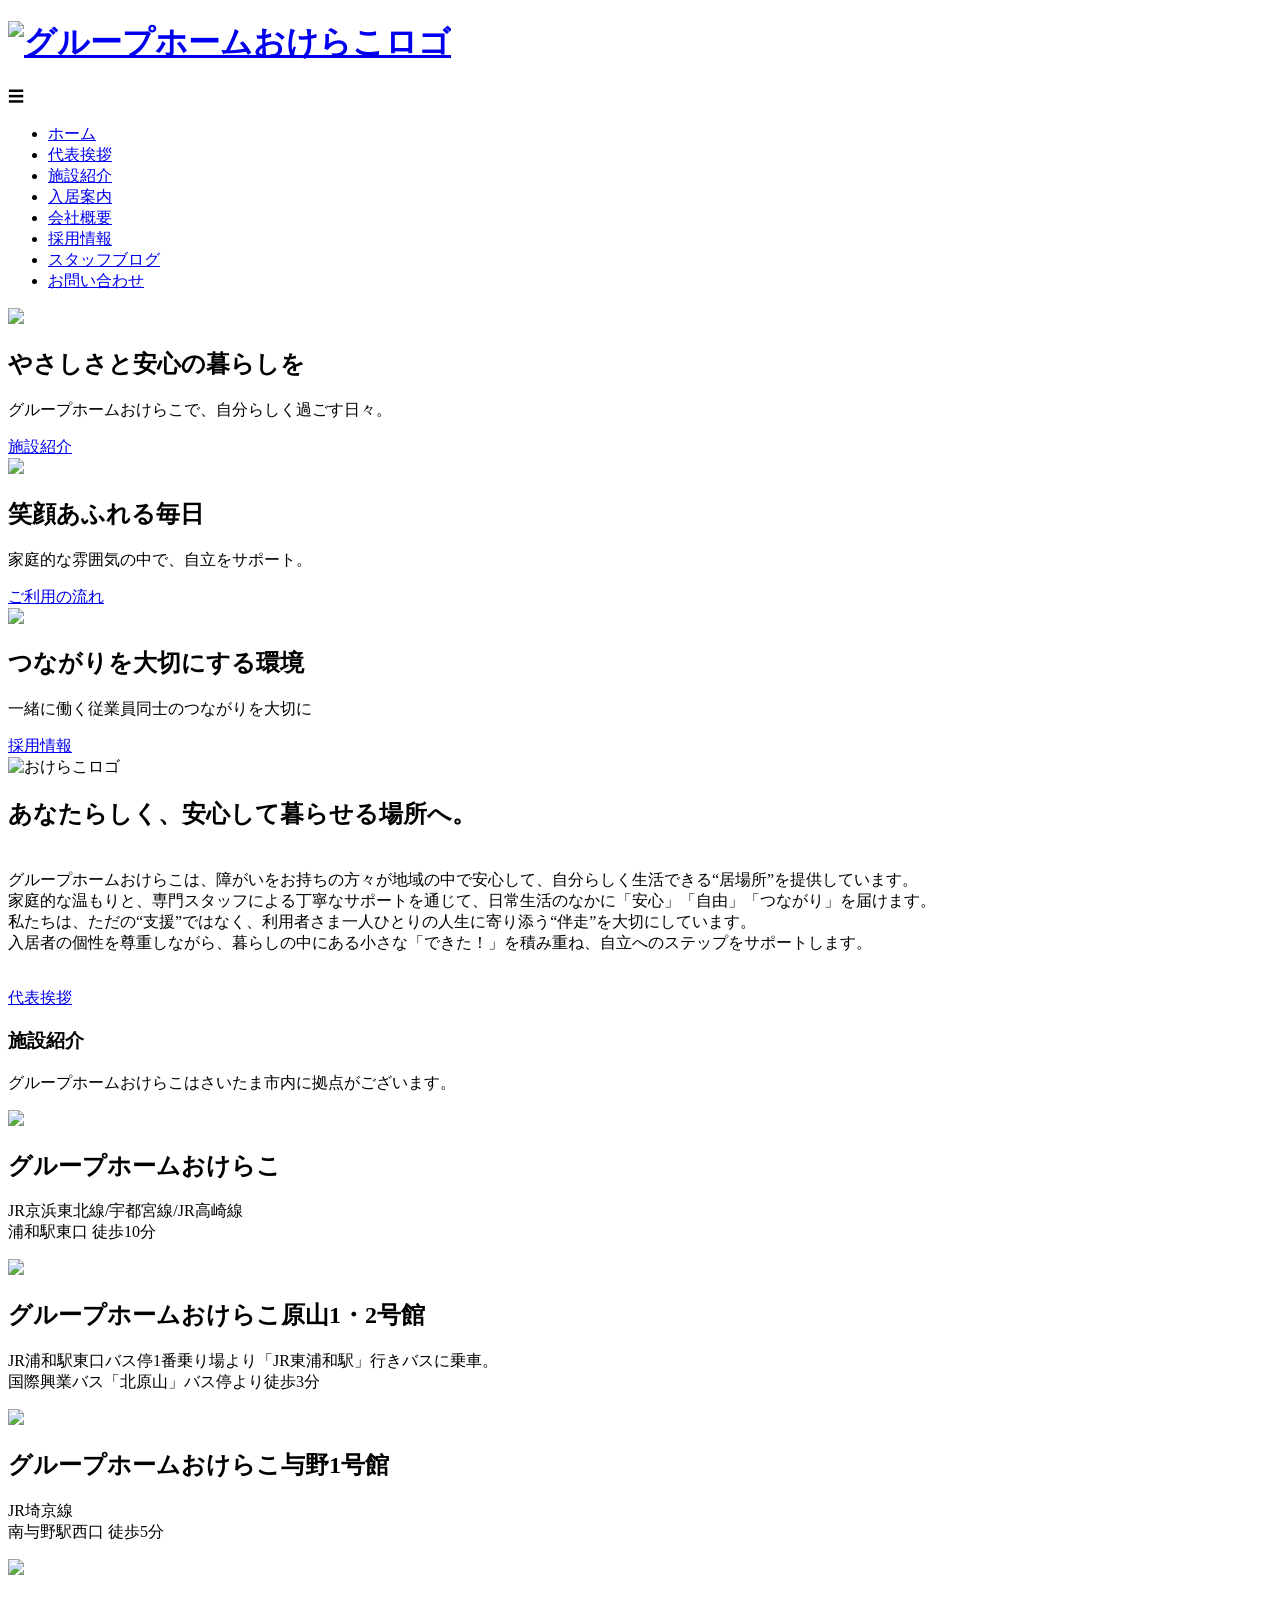
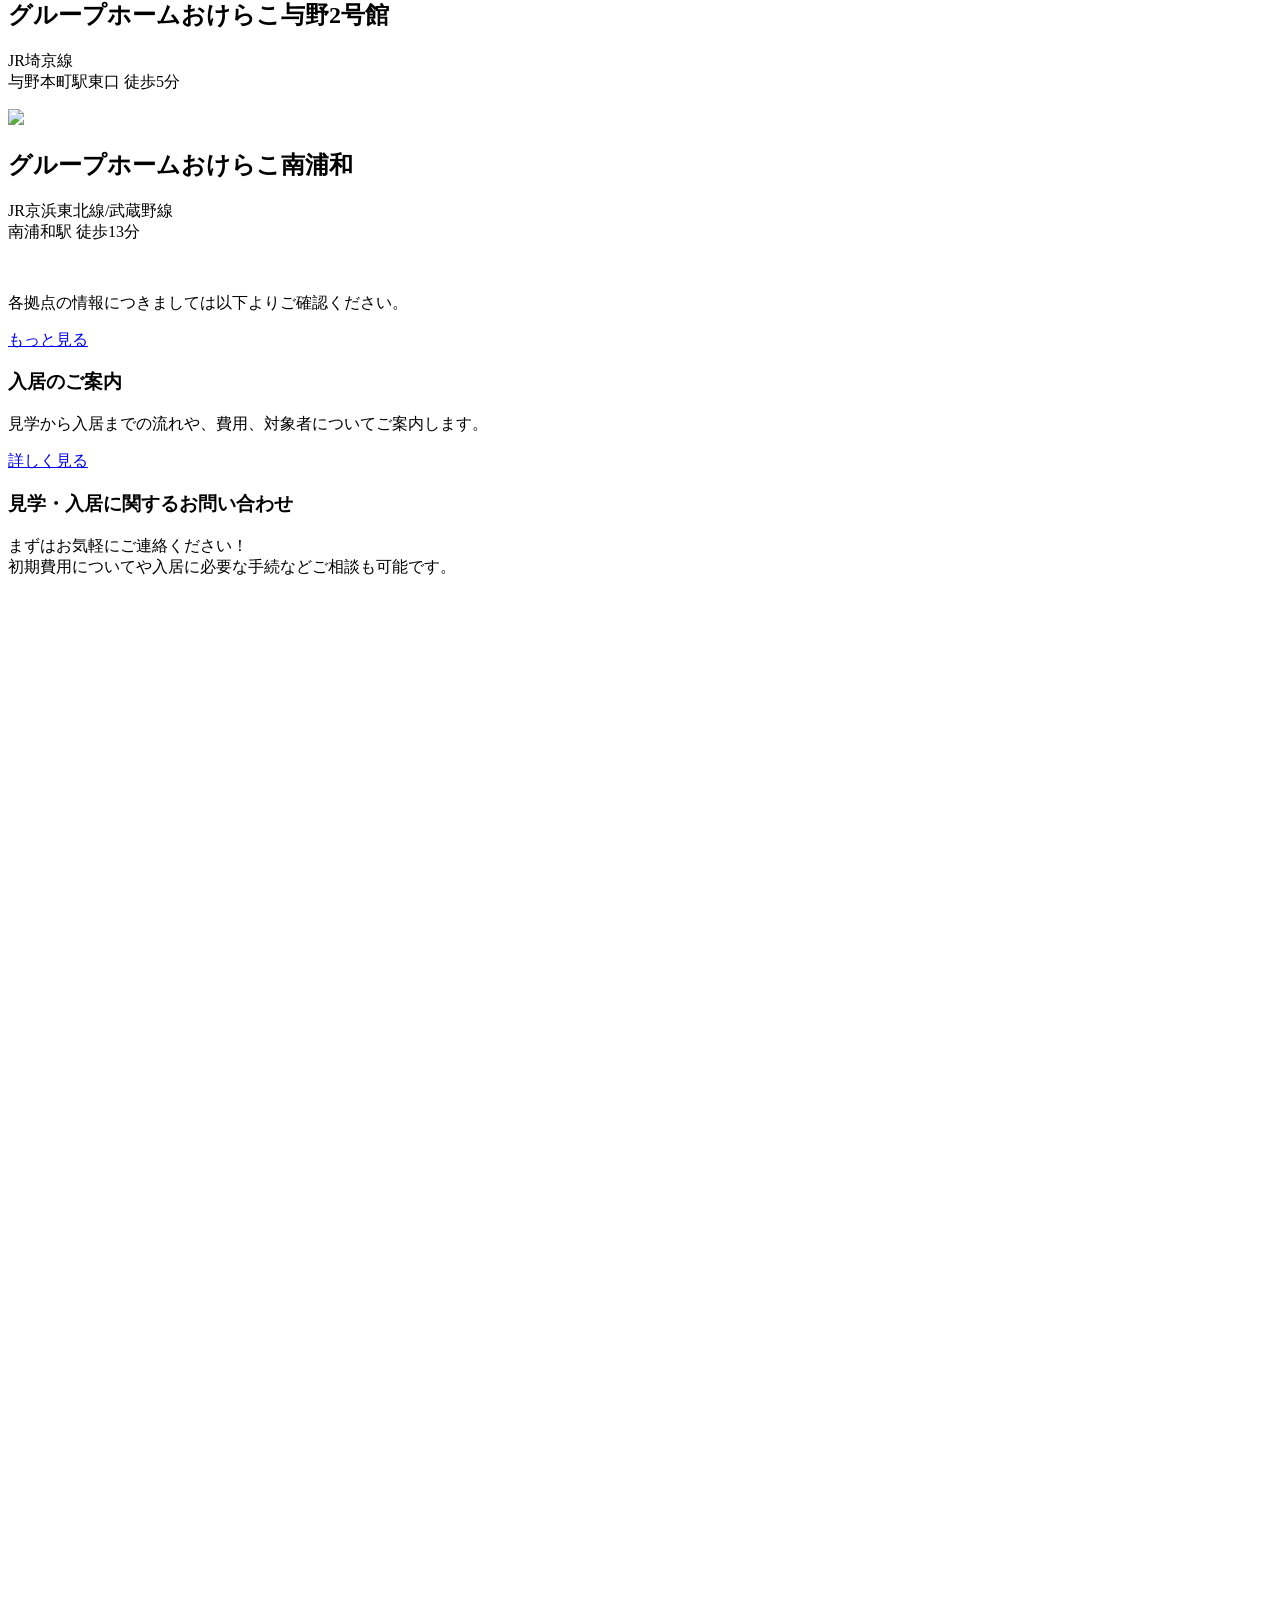
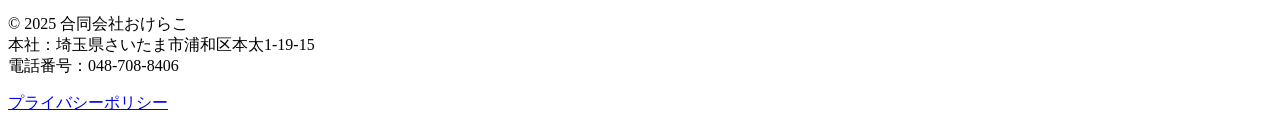
==== index.html @ 9d72aefa "fix: 施設名から「浦和」を削除・採用の研修時給を1,150円に修正 - 施設紹介/トップ/採用の「グループホームおけらこ浦和」→「グループホームおけらこ」に統一 - 採用情報の研修期間時給 1,1" ====
<!DOCTYPE html>
<html lang="ja">
<head>
  <meta charset="UTF-8" />
  <meta name="viewport" content="width=device-width, initial-scale=1.0" />
  <title>グループホームおけらこ</title>
  <link rel="stylesheet" href="css/style-20260529.css" />
  <script defer src="js/script.js"></script>
</head>
<body>
  <!-- ヘッダー -->
  <header>
    <div class="header-container">
      <h1 class="logo">
        <a href="index.html">
          <img src="images/okrako_header.png" alt="グループホームおけらこロゴ" class="logo-image" />
        </a>
      </h1>
      <nav>
        <div class="menu-toggle" id="menu-toggle">&#9776;</div>
        <ul class="nav-menu" id="nav-menu">
          <li><a href="index.html">ホーム</a></li>
          <li><a href="greeting.html">代表挨拶</a></li>
          <li><a href="facilities.html">施設紹介</a></li>
          <li><a href="admission.html">入居案内</a></li>
          <li><a href="company.html">会社概要</a></li>
          <li><a href="recruiting.html">採用情報</a></li>
          <li><a href="/blog/">スタッフブログ</a></li>
          <li><a href="form.html">お問い合わせ</a></li>
        </ul>
      </nav>
    </div>
  </header>

  <!-- メインビジュアル -->
  <!-- メインビジュアル：スライドショー -->
  <section class="main-visual">
    <div class="slideshow-container">
        <div class="slide fade">
        <img src="images/slide1.jpg" class="slide-img-top-1" />
        <div class="slide-text">
            <h2>やさしさと安心の暮らしを</h2>
            <p>グループホームおけらこで、自分らしく過ごす日々。</p>
            <a href="facilities.html" class="btn">施設紹介</a>
        </div>
        </div>
        <div class="slide fade">
        <img src="images/本太_利用者.jpg" class="slide-img-top-2" />
        <div class="slide-text">
            <h2>笑顔あふれる毎日</h2>
            <p>家庭的な雰囲気の中で、自立をサポート。</p>
            <a href="admission.html" class="btn">ご利用の流れ</a>
        </div>
        </div>
        <div class="slide fade">
        <img src="images/IMG_2315.jpg" class="slide-img-top-3" />
        <div class="slide-text">
            <h2>つながりを大切にする環境</h2>
            <p>一緒に働く従業員同士のつながりを大切に</p>
            <a href="recruiting.html" class="btn">採用情報</a>
        </div>
        </div>
    </div>
  </section>

  <!-- ロゴと紹介文セクション -->
  <section class="intro">
    <div class="container">
      <img src="images/okrako_logo.png" alt="おけらこロゴ" class="intro-logo">
      <h2 class="intro-heading" style="margin-bottom: 40px;">あなたらしく、安心して暮らせる場所へ。</h2>
      <p class="intro-text">
        グループホームおけらこは、障がいをお持ちの方々が地域の中で安心して、自分らしく生活できる“居場所”を提供しています。
        <br>家庭的な温もりと、専門スタッフによる丁寧なサポートを通じて、日常生活のなかに「安心」「自由」「つながり」を届けます。
        <br>私たちは、ただの“支援”ではなく、利用者さま一人ひとりの人生に寄り添う“伴走”を大切にしています。
        <br>入居者の個性を尊重しながら、暮らしの中にある小さな「できた！」を積み重ね、自立へのステップをサポートします。
      </p>
      <br>
      <a href="greeting.html" class="btn">代表挨拶</a>
    </div>
  </section>

  <!-- 施設紹介 -->
  <section class="facilities">
    <div class="container">
      <h3>施設紹介</h3>
      <p>グループホームおけらこはさいたま市内に拠点がございます。</p>
        <div class="slideshow-container facility-slideshow">
        <div class="slide fade">
          <img src="images/motobuto.png" class="slide-img-facility-1" />
          <div class="slide-text">
            <h2>グループホームおけらこ</h2>
            <p>JR京浜東北線/宇都宮線/JR高崎線<br>浦和駅東口 徒歩10分</p>
          </div>
        </div>
        <div class="slideshow-container facility-slideshow">
        <div class="slide fade">
          <img src="images/harayama.png" class="slide-img-facility-1" />
          <div class="slide-text">
            <h2>グループホームおけらこ原山1・2号館</h2>
            <p>JR浦和駅東口バス停1番乗り場より「JR東浦和駅」行きバスに乗車。<br>国際興業バス「北原山」バス停より徒歩3分</p>
          </div>
        </div>
        <div class="slide fade">
          <img src="images/slide2.jpg" class="slide-img-facility-2" />
          <div class="slide-text">
            <h2>グループホームおけらこ与野1号館</h2>
            <p>JR埼京線<br>南与野駅西口 徒歩5分</p>
          </div>
        </div>
        <div class="slide fade">
          <img src="images/slide1.jpg" class="slide-img-facility-3" />
          <div class="slide-text">
            <h2>グループホームおけらこ与野2号館</h2>
            <p>JR埼京線<br>与野本町駅東口 徒歩5分</p>
          </div>
        </div>
        <div class="slide fade">
          <img src="images/minamiurawa.png" class="slide-img-facility-3" />
          <div class="slide-text">
            <h2>グループホームおけらこ南浦和</h2>
            <p>JR京浜東北線/武蔵野線<br>南浦和駅 徒歩13分</p>
          </div>
        </div>
        <!-- 必要に応じて他の拠点も追加 -->
      </div>
      <br>
      <p>各拠点の情報につきましては以下よりご確認ください。</p>
      <a href="facilities.html" class="btn">もっと見る</a>
    </div>
  </section>

  <!-- 入居案内 -->
  <section class="guide">
    <div class="container">
      <h3>入居のご案内</h3>
      <p>見学から入居までの流れや、費用、対象者についてご案内します。</p>
      <a href="admission.html" class="btn">詳しく見る</a>
    </div>
  </section>

  <!-- お問い合わせ -->
  <section class="cta">
    <div class="container">
      <h3>見学・入居に関するお問い合わせ</h3>
      <p>まずはお気軽にご連絡ください！<br>初期費用についてや入居に必要な手続などご相談も可能です。</p>
    </div>
  </section>

  <!-- お問い合わせフォーム -->
  <section class="contact-form">
    <div class="container">
      <iframe src="https://docs.google.com/forms/d/e/1FAIpQLSdoxzqZRrs6DdgcoAO9phM2ZII4x2J6roBQKvQMuyWeVuIZVA/viewform?embedded=true"
              width="100%" height="1000" frameborder="0" marginheight="0" marginwidth="0" style="max-width:100%;">
        読み込んでいます…
      </iframe>
    </div>
  </section>

  <!-- フッター -->
  <footer>
    <div class="footer-container">
      <p>&copy; <span class="copyright-year">2025</span> 合同会社おけらこ<br>本社：埼玉県さいたま市浦和区本太1-19-15<br>電話番号：048-708-8406</p>
      <p><a href="#">プライバシーポリシー</a></p>
    </div>
  </footer>

</body>
</html>
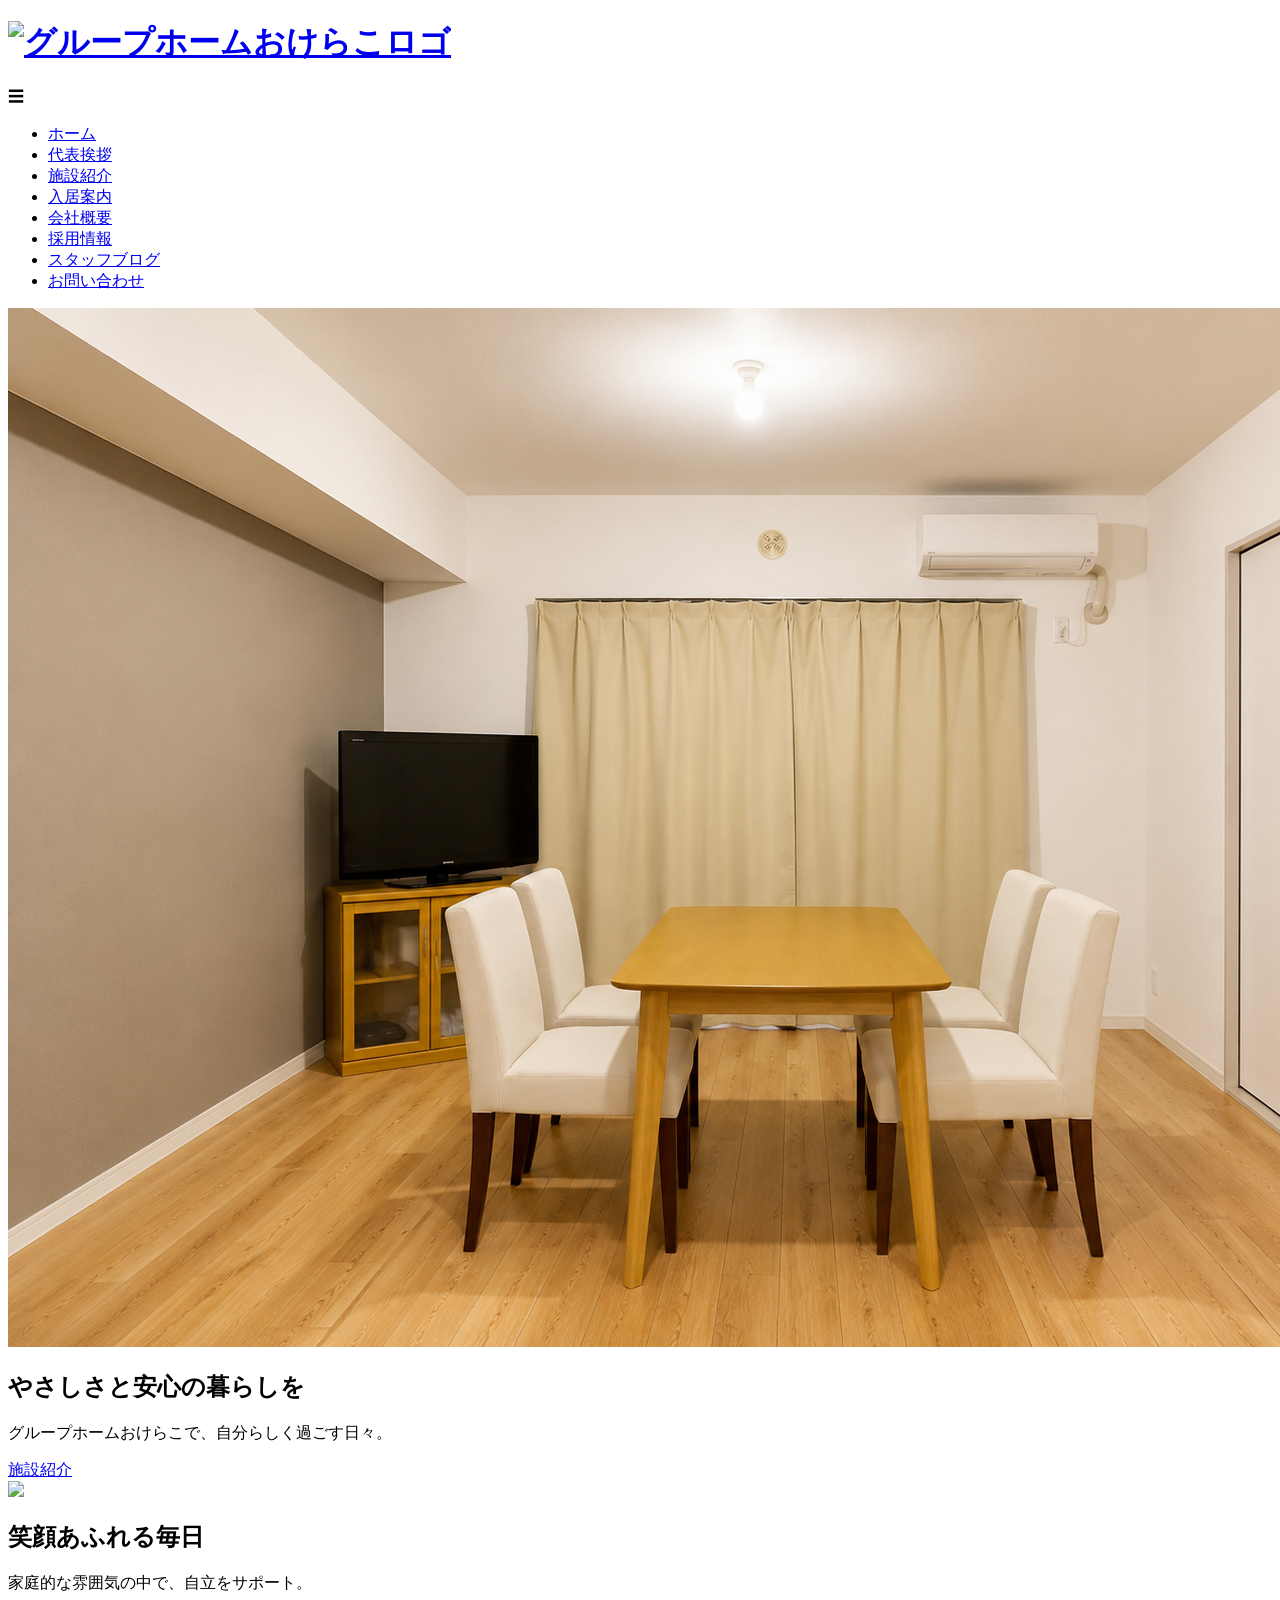
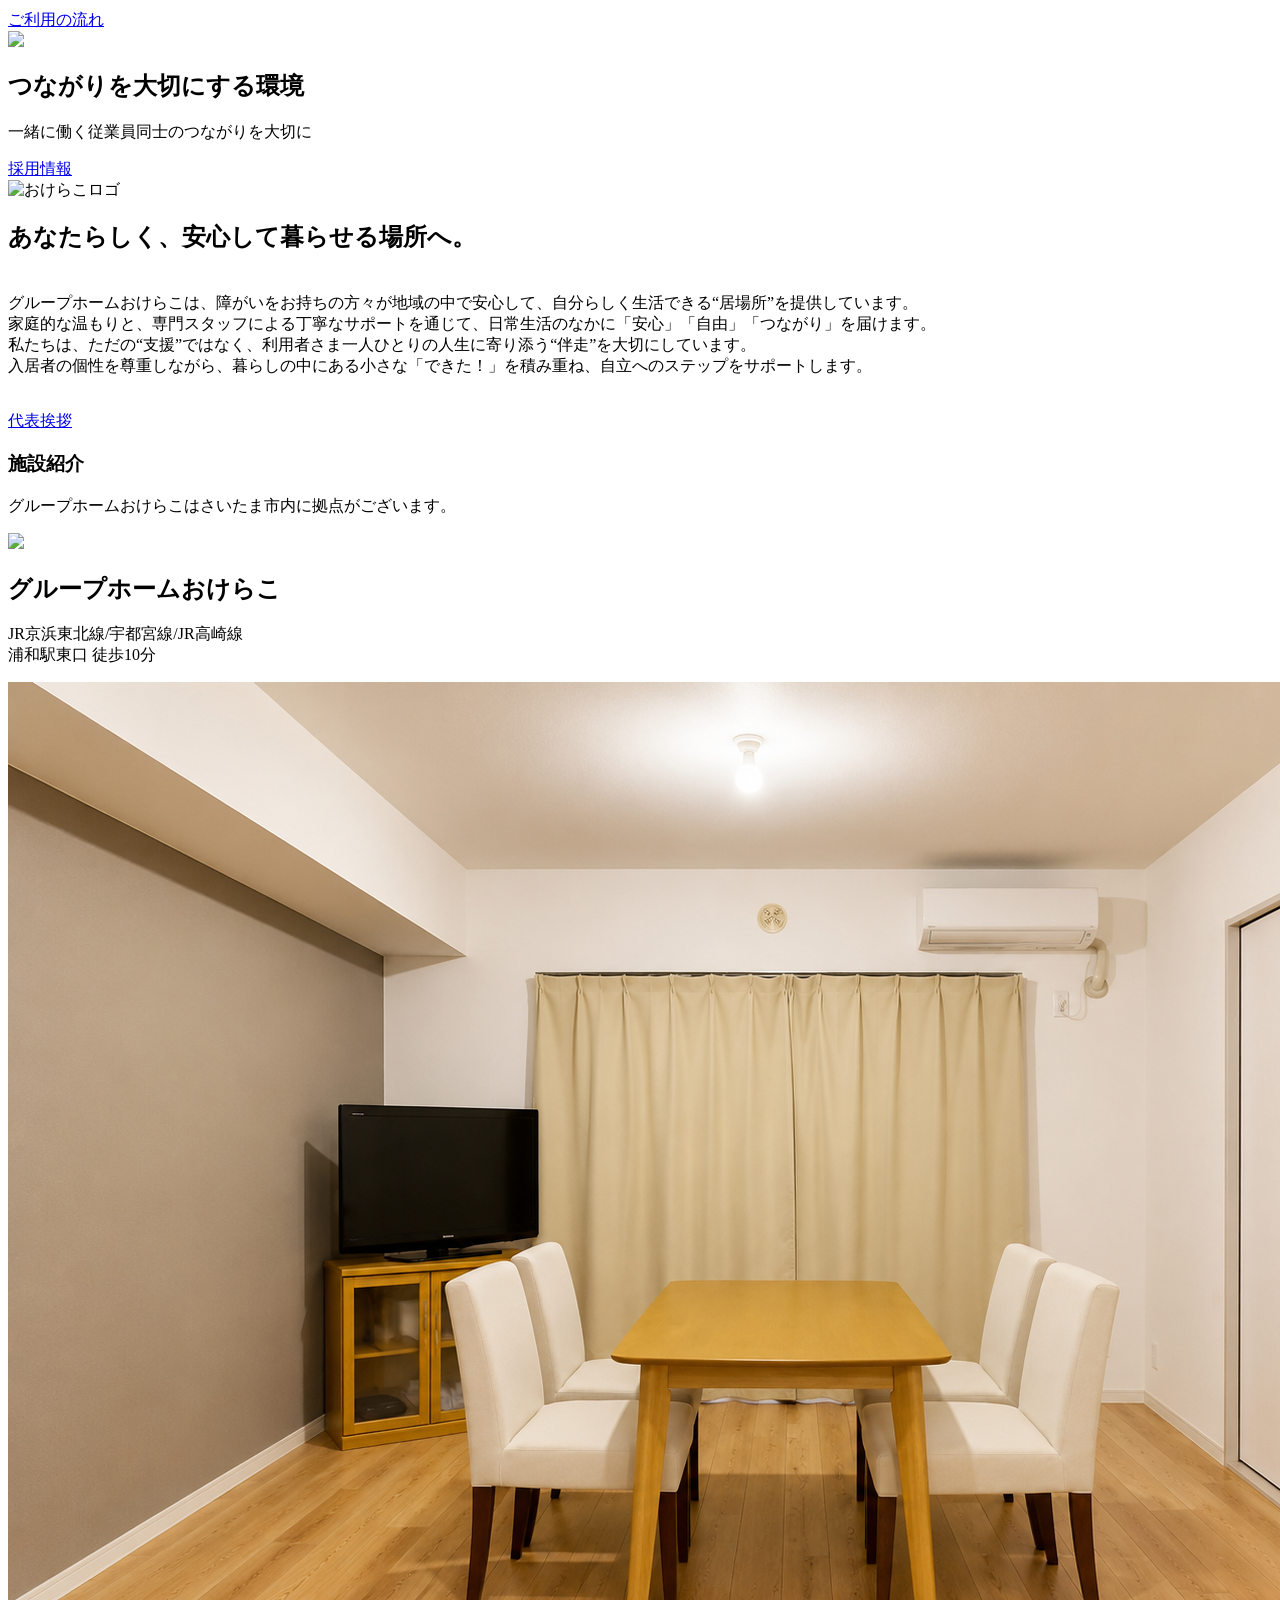
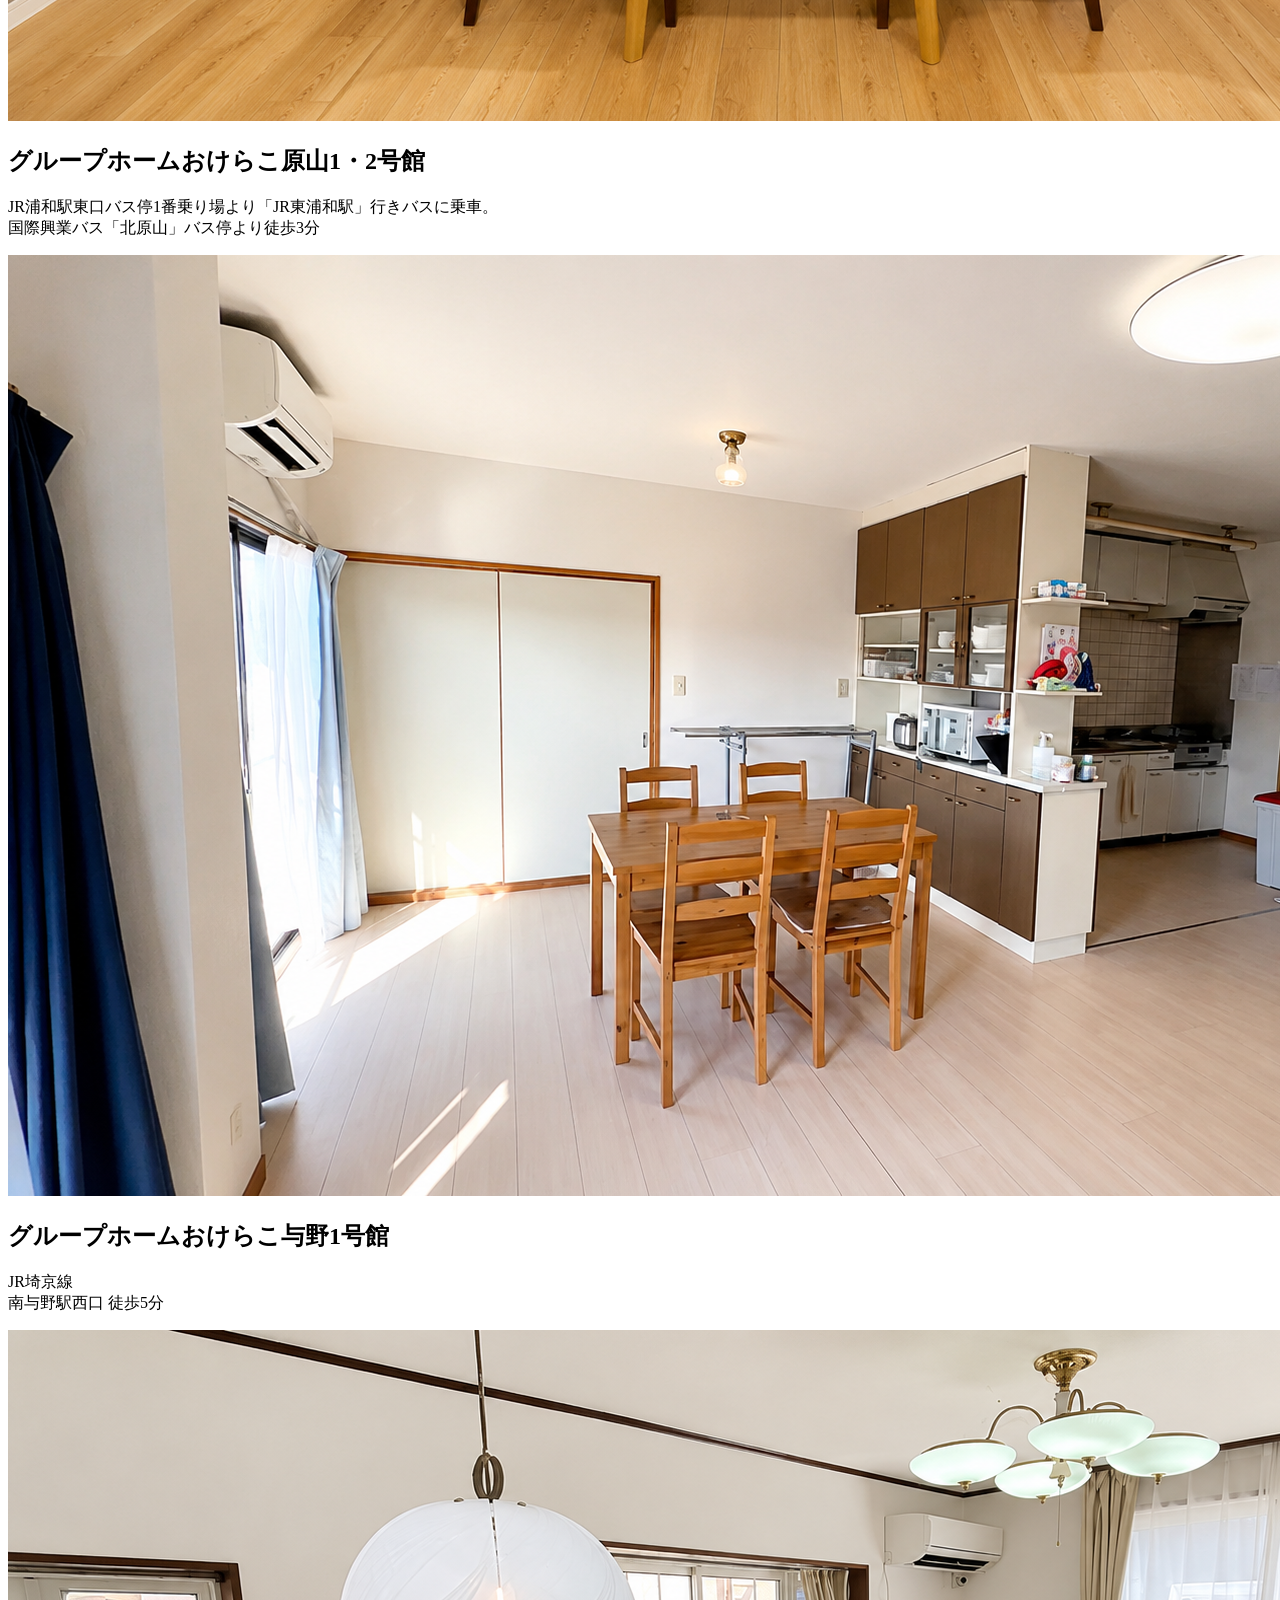
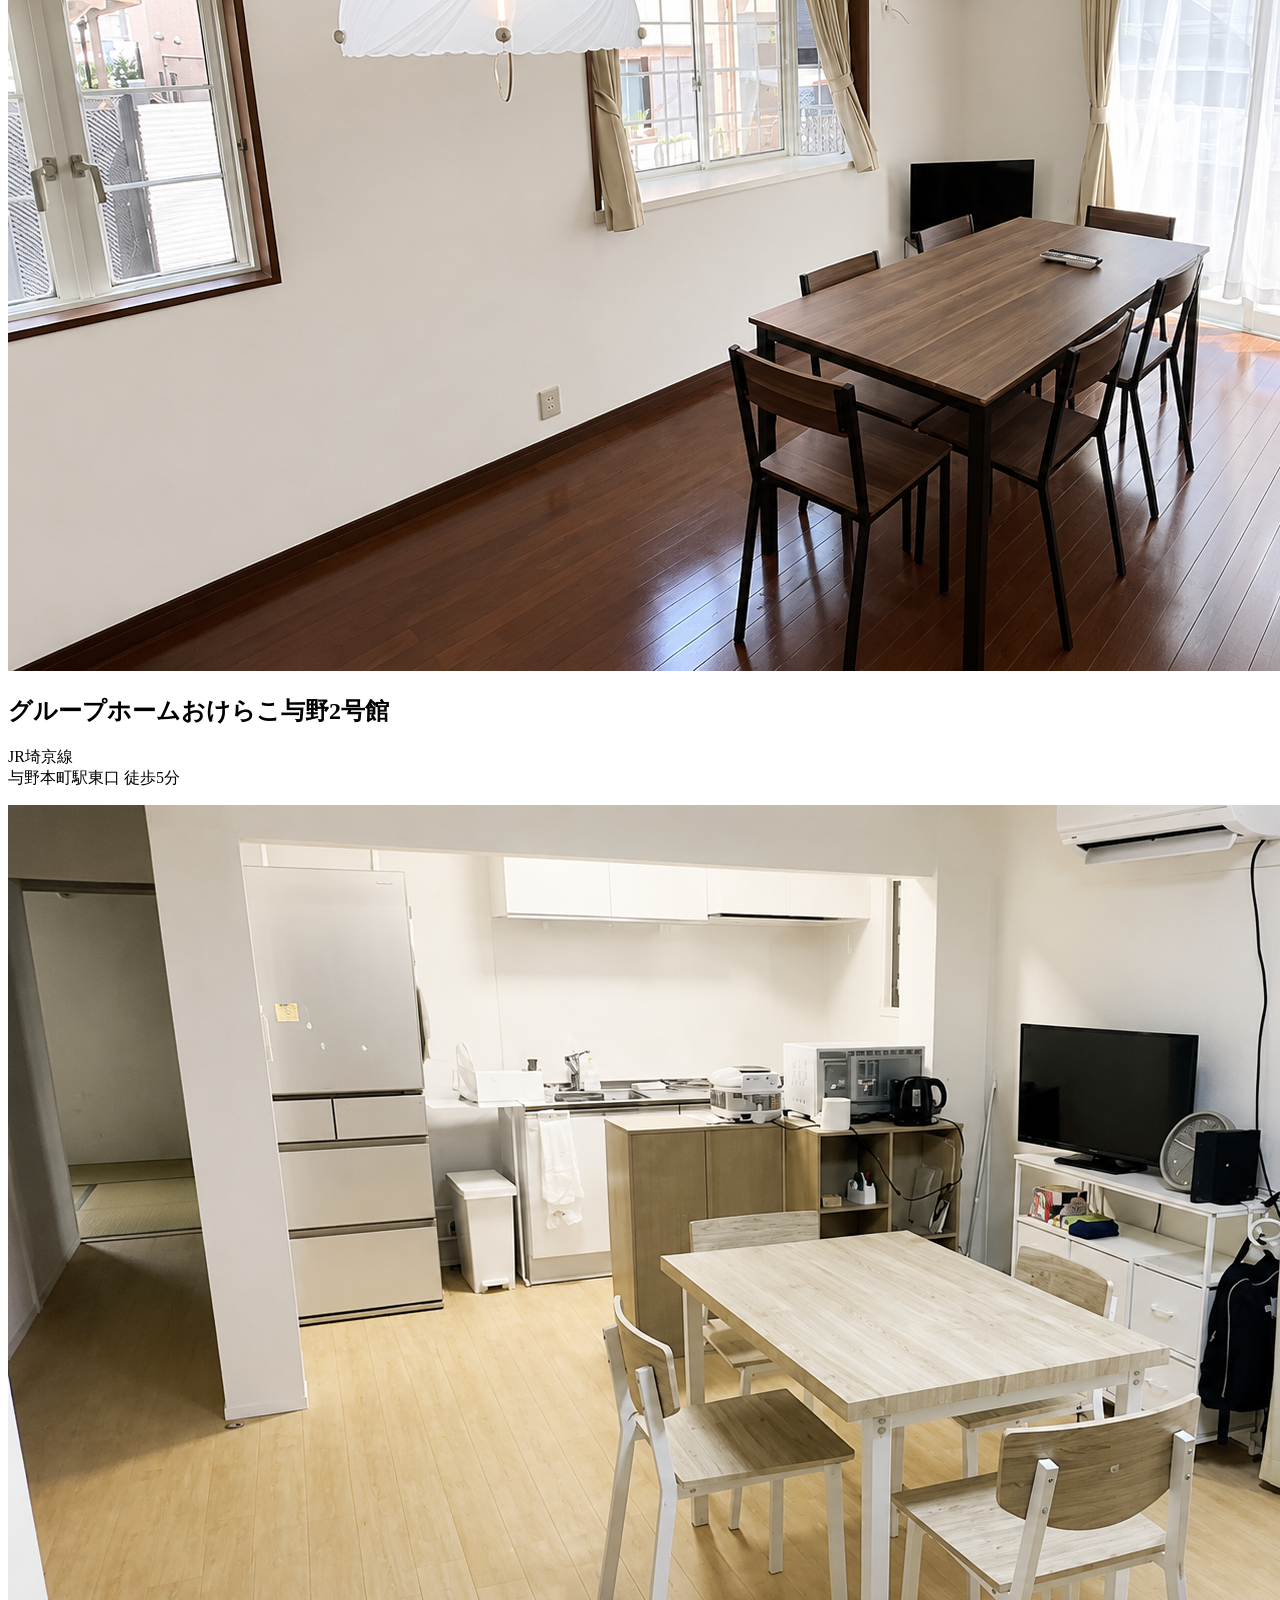
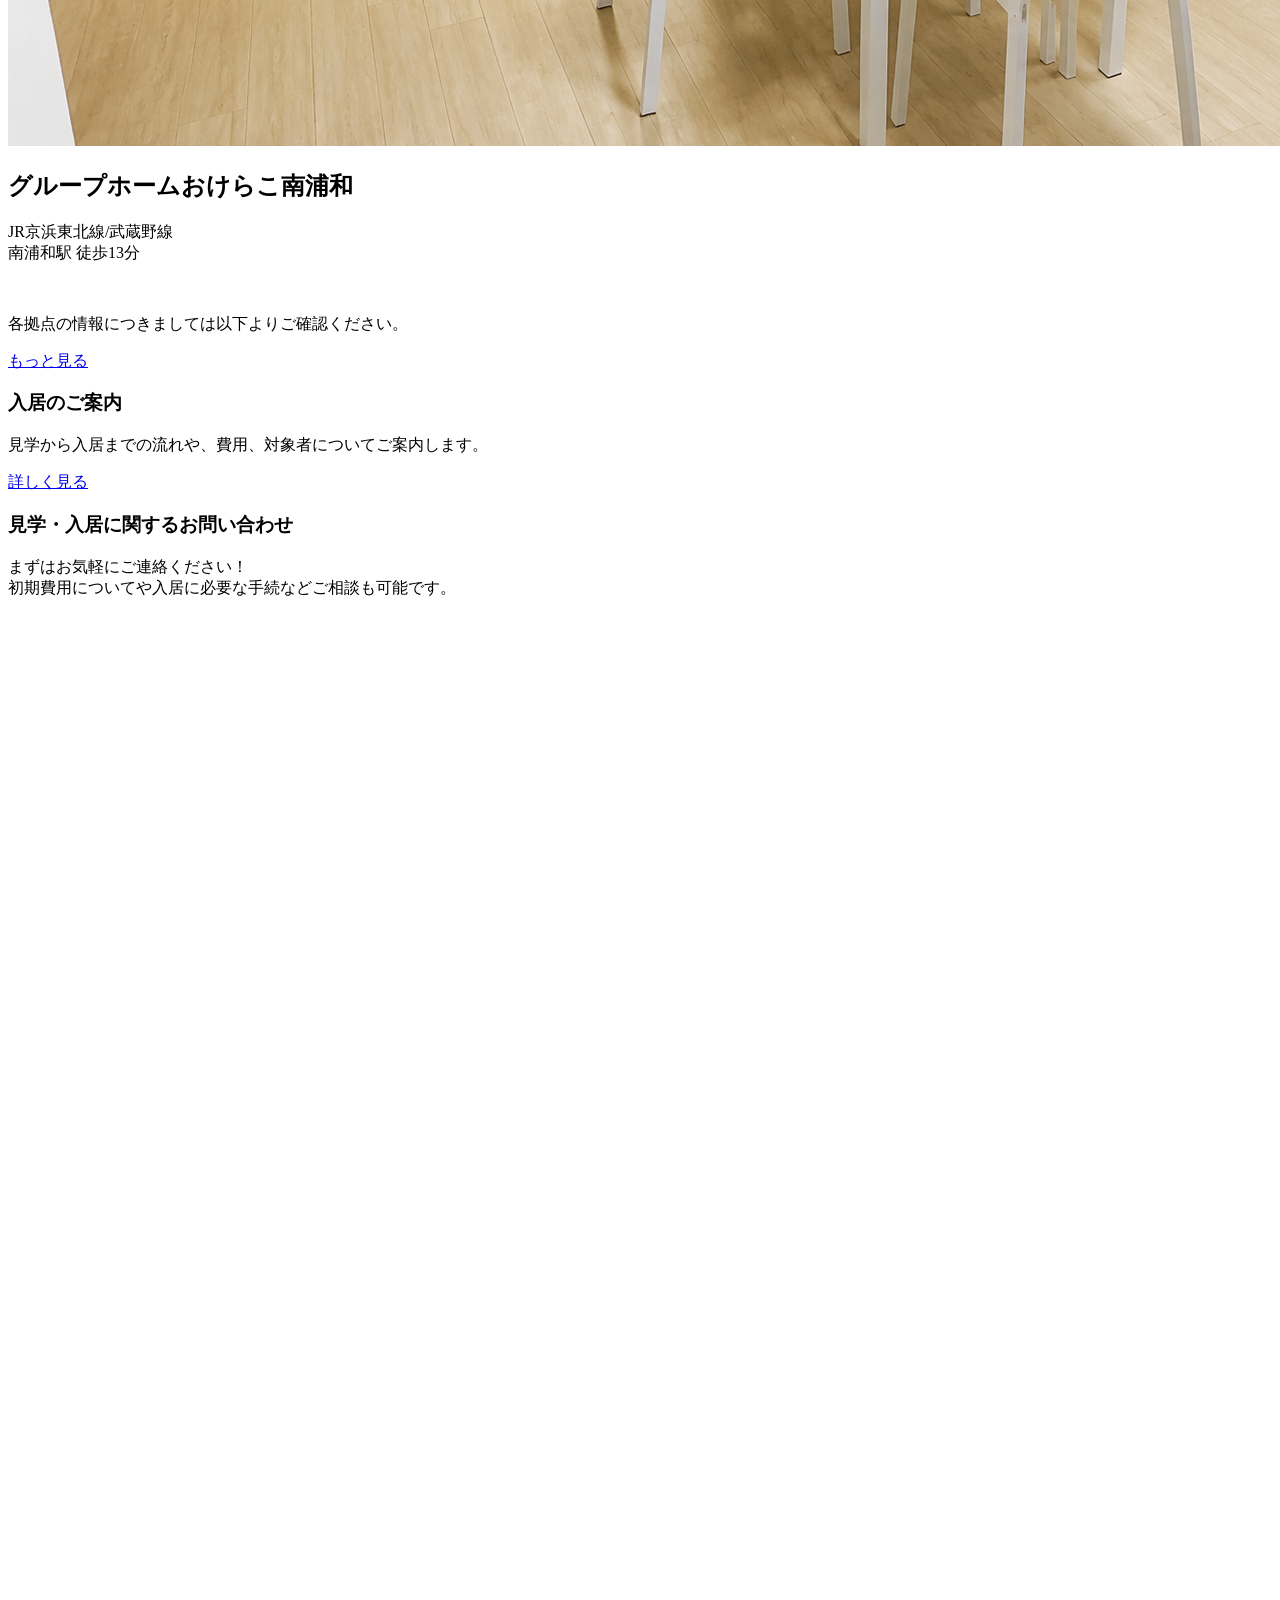
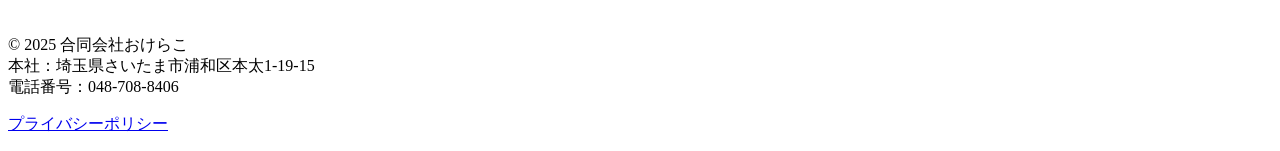
==== commit 8ff4ac04: "feat: TOPスライドの拠点画像を差し替え・最上部1枚目を原山に変更 - 施設紹介スライド: 与野1号館→yono1.png / 与野2号館→yono2.png(汎用名slide1/2から拠点名へ" ====
--- a/index.html
+++ b/index.html
@@ -37,7 +37,7 @@
   <section class="main-visual">
     <div class="slideshow-container">
         <div class="slide fade">
-        <img src="images/slide1.jpg" class="slide-img-top-1" />
+        <img src="images/harayama.png" class="slide-img-top-1" style="object-position: center 65%;" />
         <div class="slide-text">
             <h2>やさしさと安心の暮らしを</h2>
             <p>グループホームおけらこで、自分らしく過ごす日々。</p>
@@ -101,14 +101,14 @@
           </div>
         </div>
         <div class="slide fade">
-          <img src="images/slide2.jpg" class="slide-img-facility-2" />
+          <img src="images/yono1.png" class="slide-img-facility-2" />
           <div class="slide-text">
             <h2>グループホームおけらこ与野1号館</h2>
             <p>JR埼京線<br>南与野駅西口 徒歩5分</p>
           </div>
         </div>
         <div class="slide fade">
-          <img src="images/slide1.jpg" class="slide-img-facility-3" />
+          <img src="images/yono2.png" class="slide-img-facility-3" />
           <div class="slide-text">
             <h2>グループホームおけらこ与野2号館</h2>
             <p>JR埼京線<br>与野本町駅東口 徒歩5分</p>
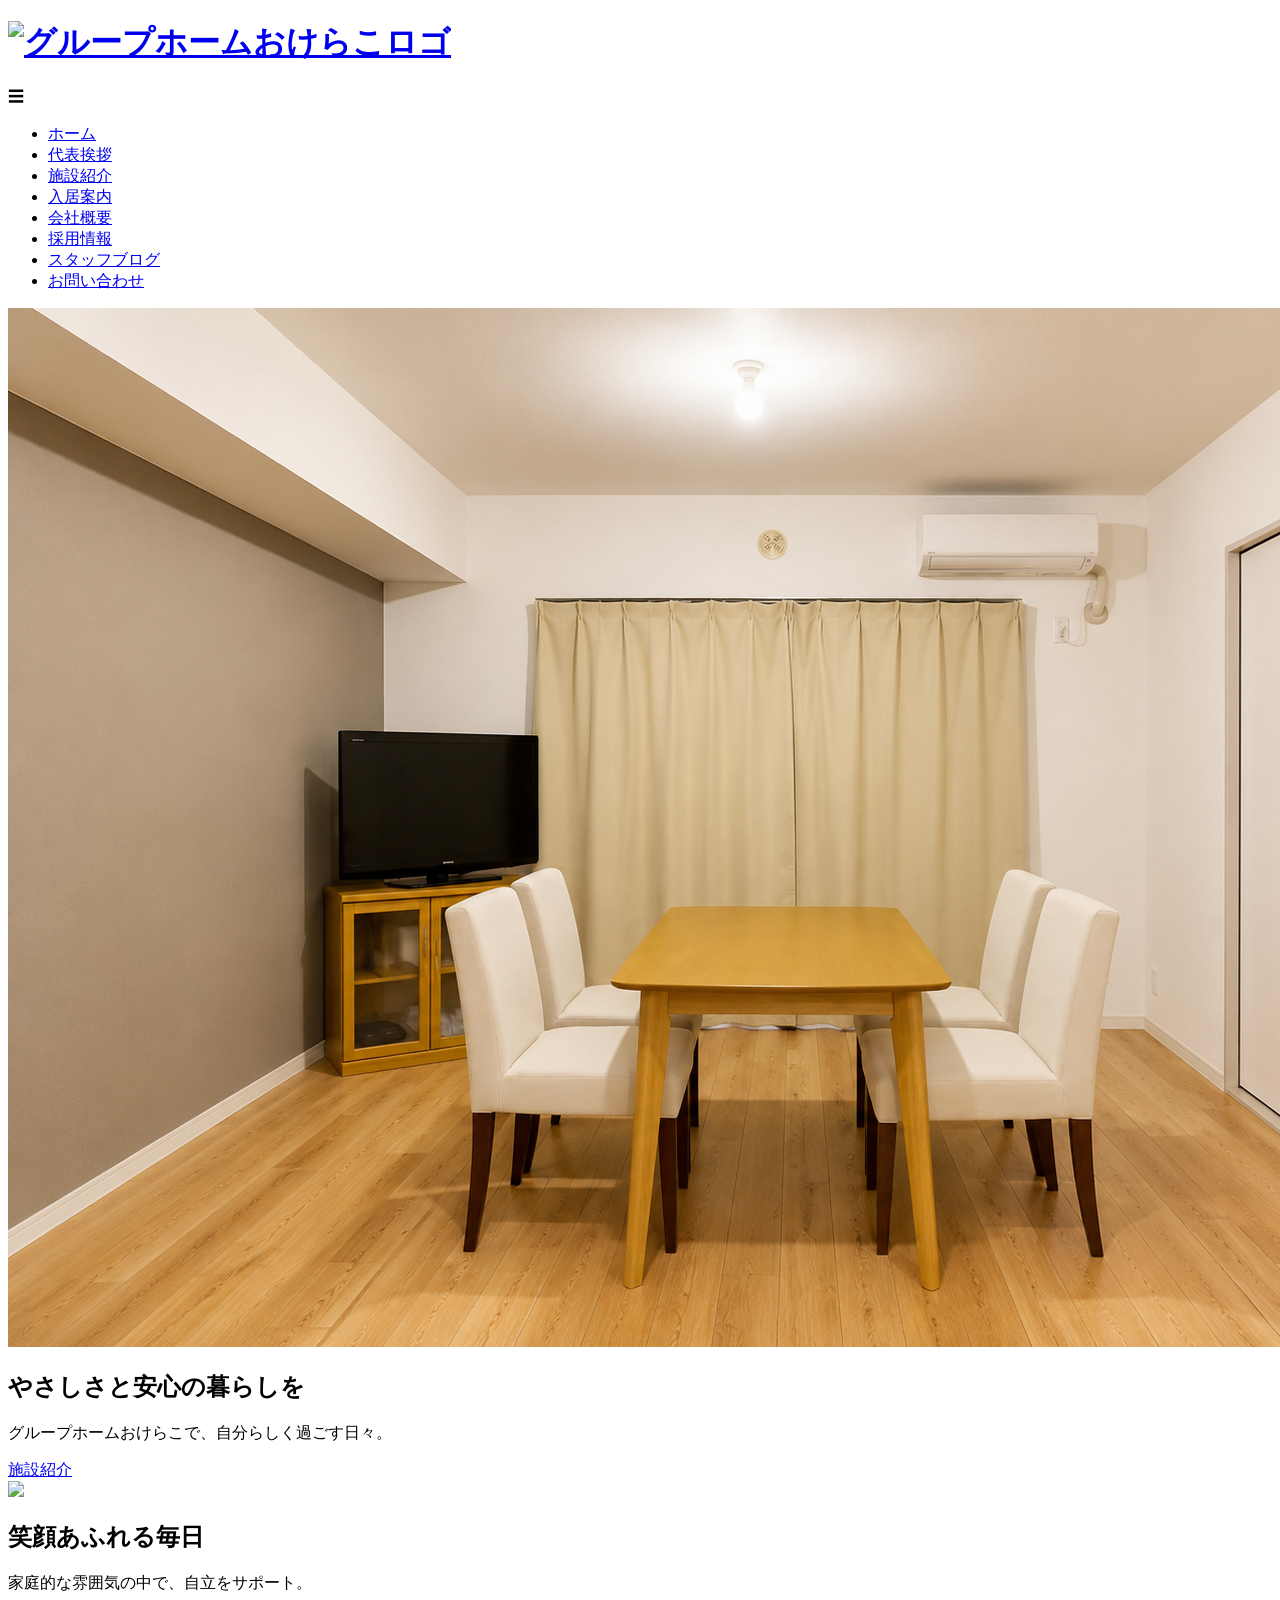
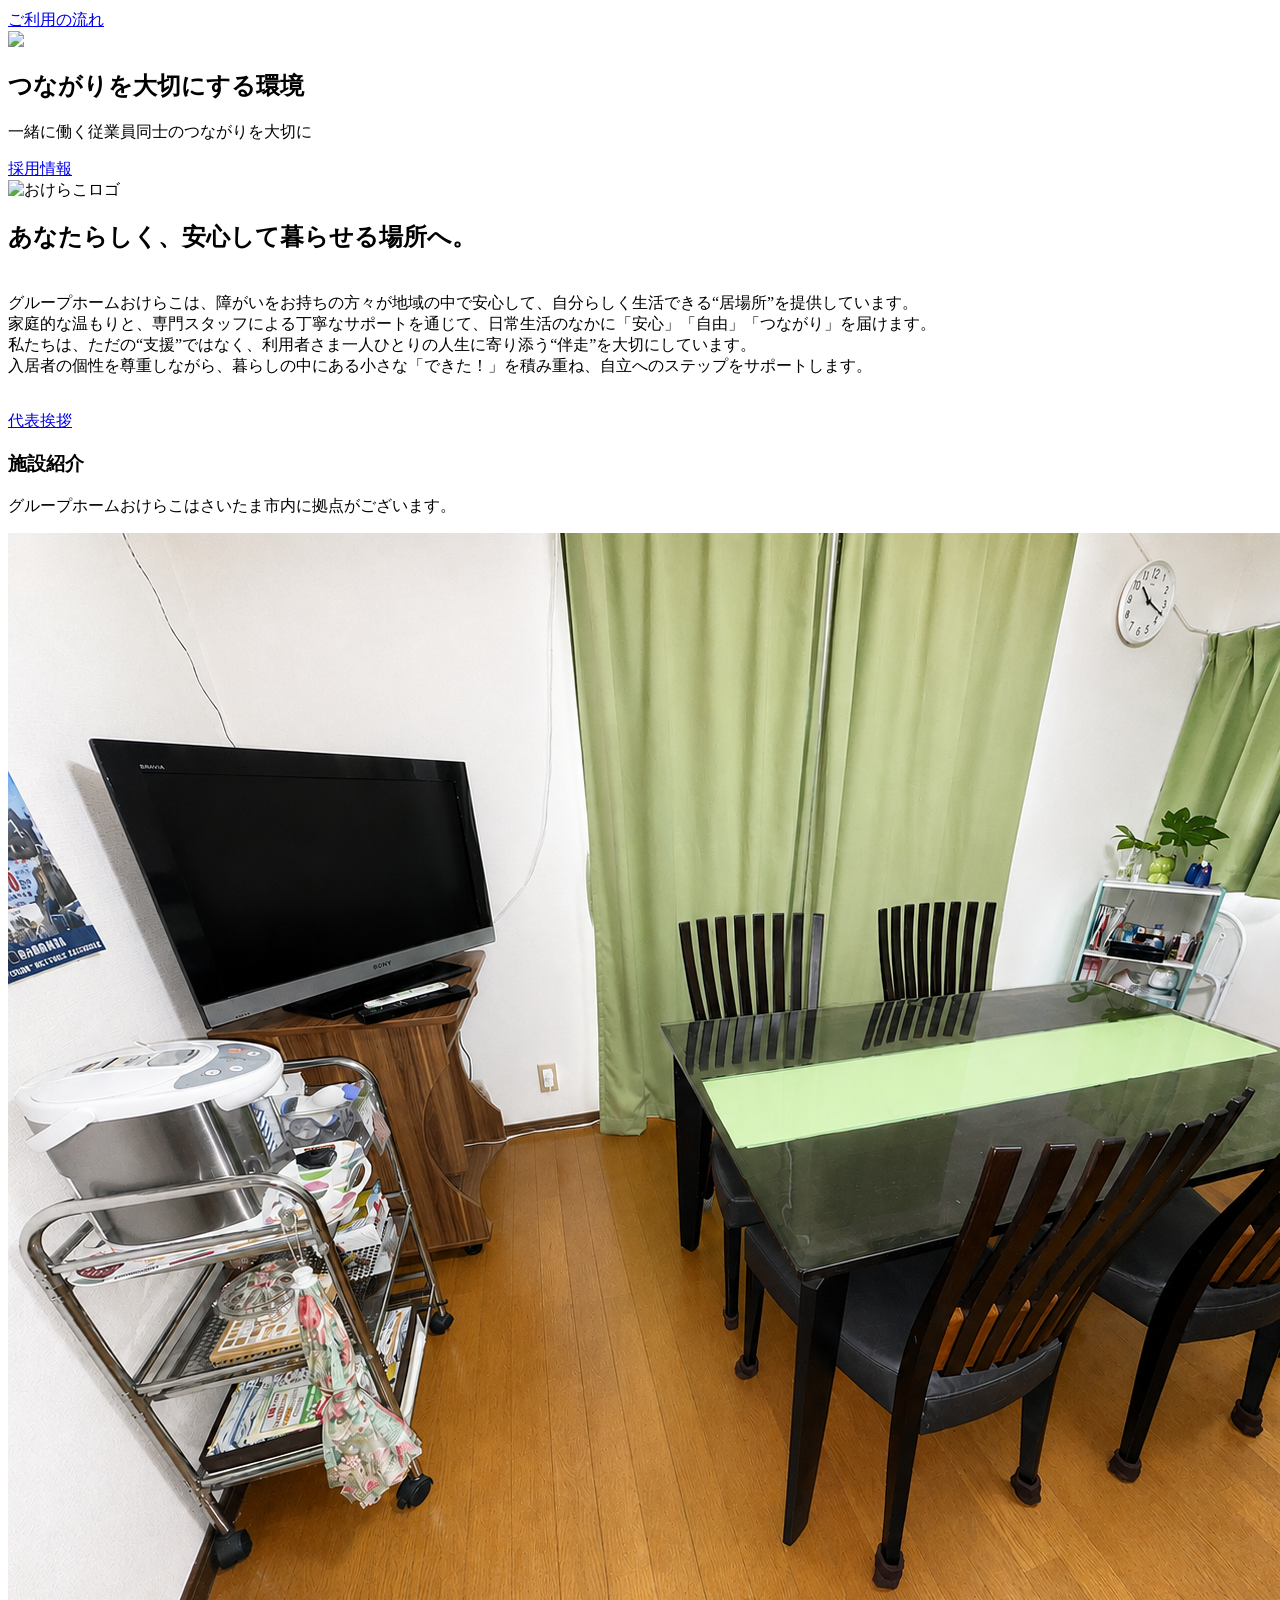
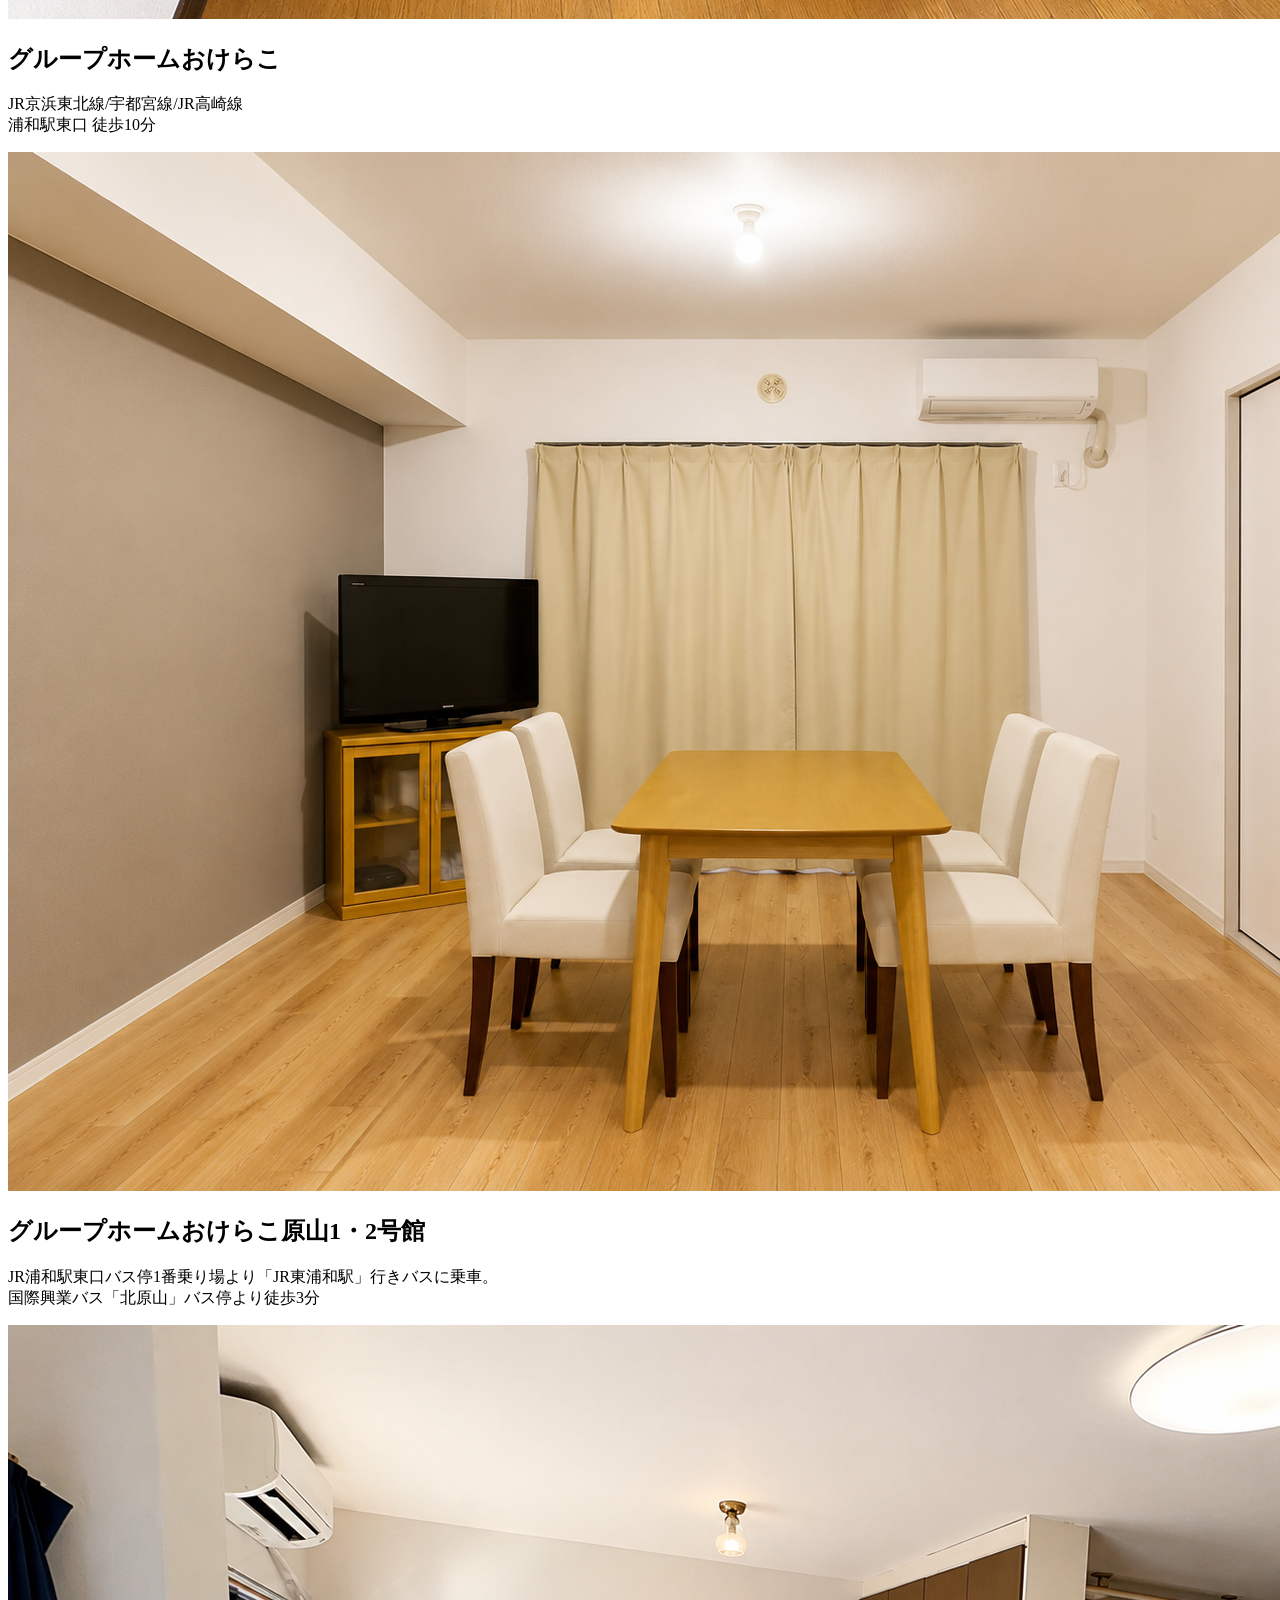
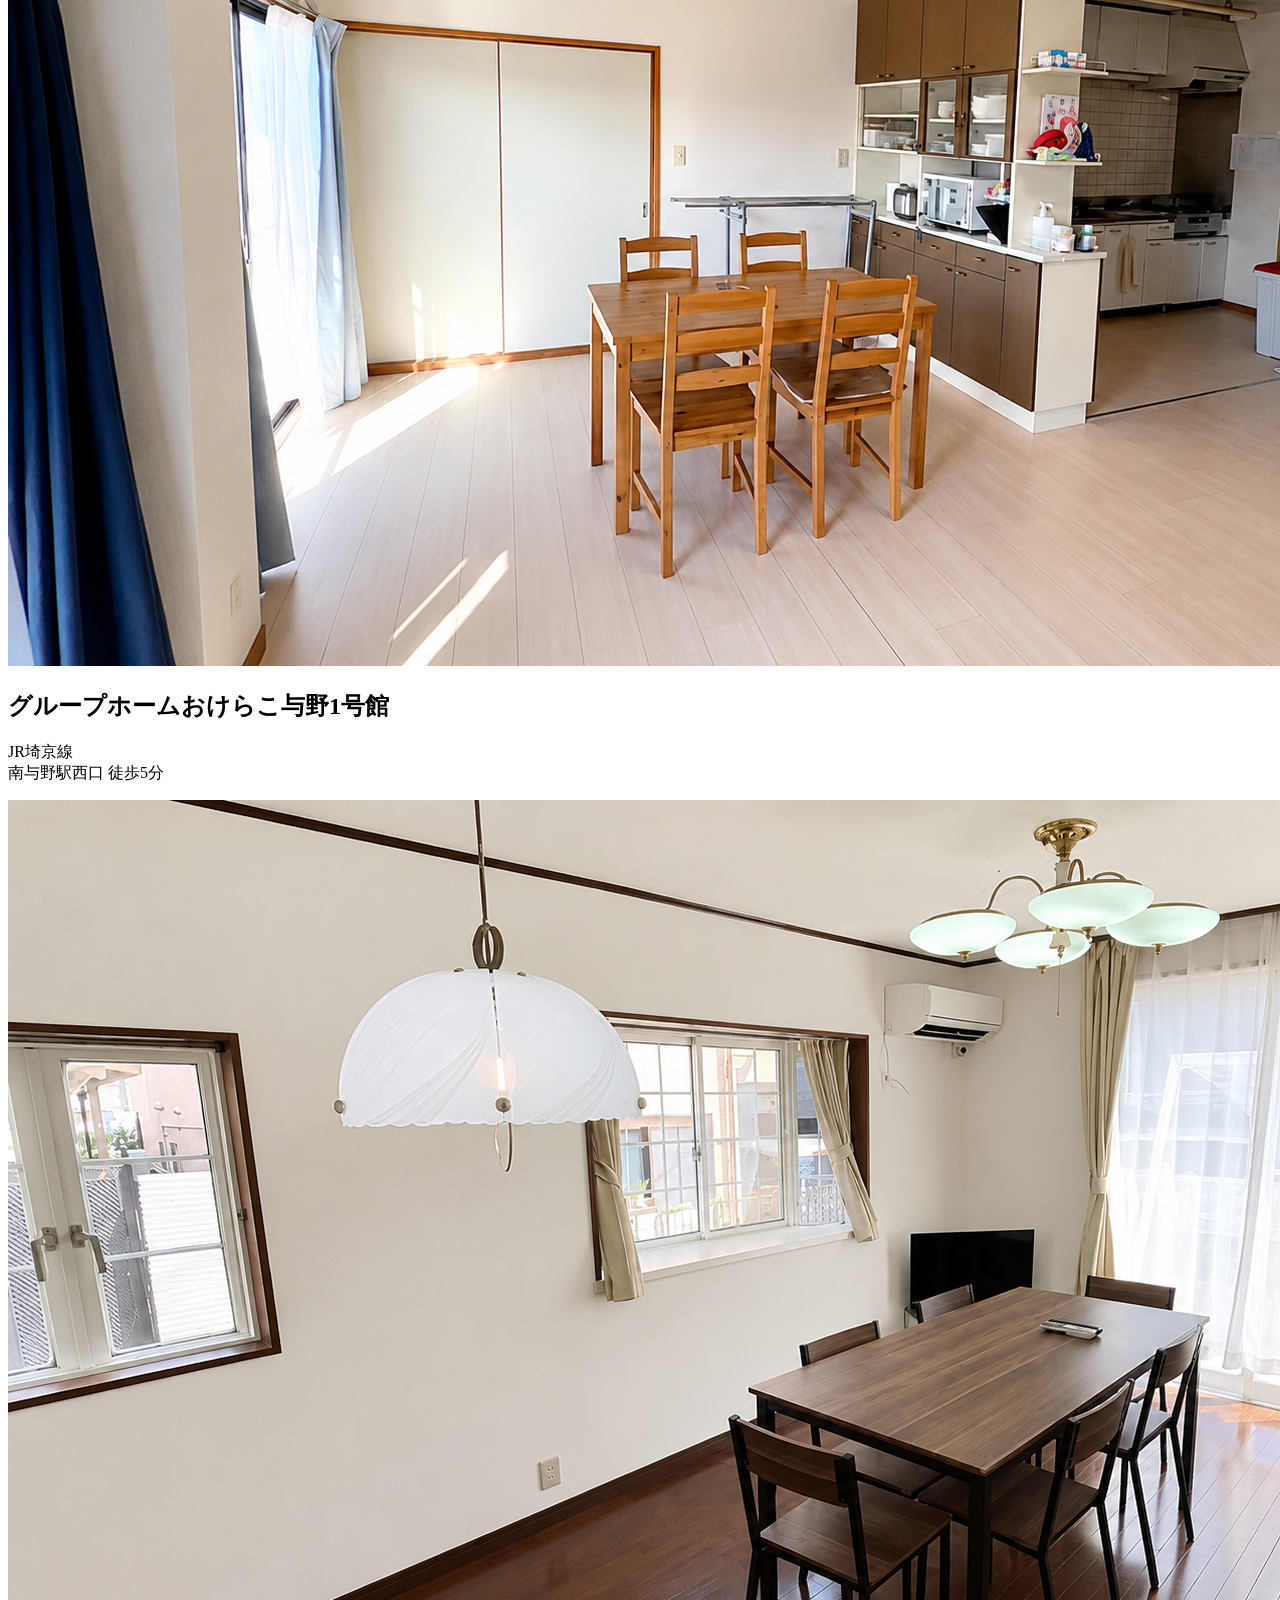
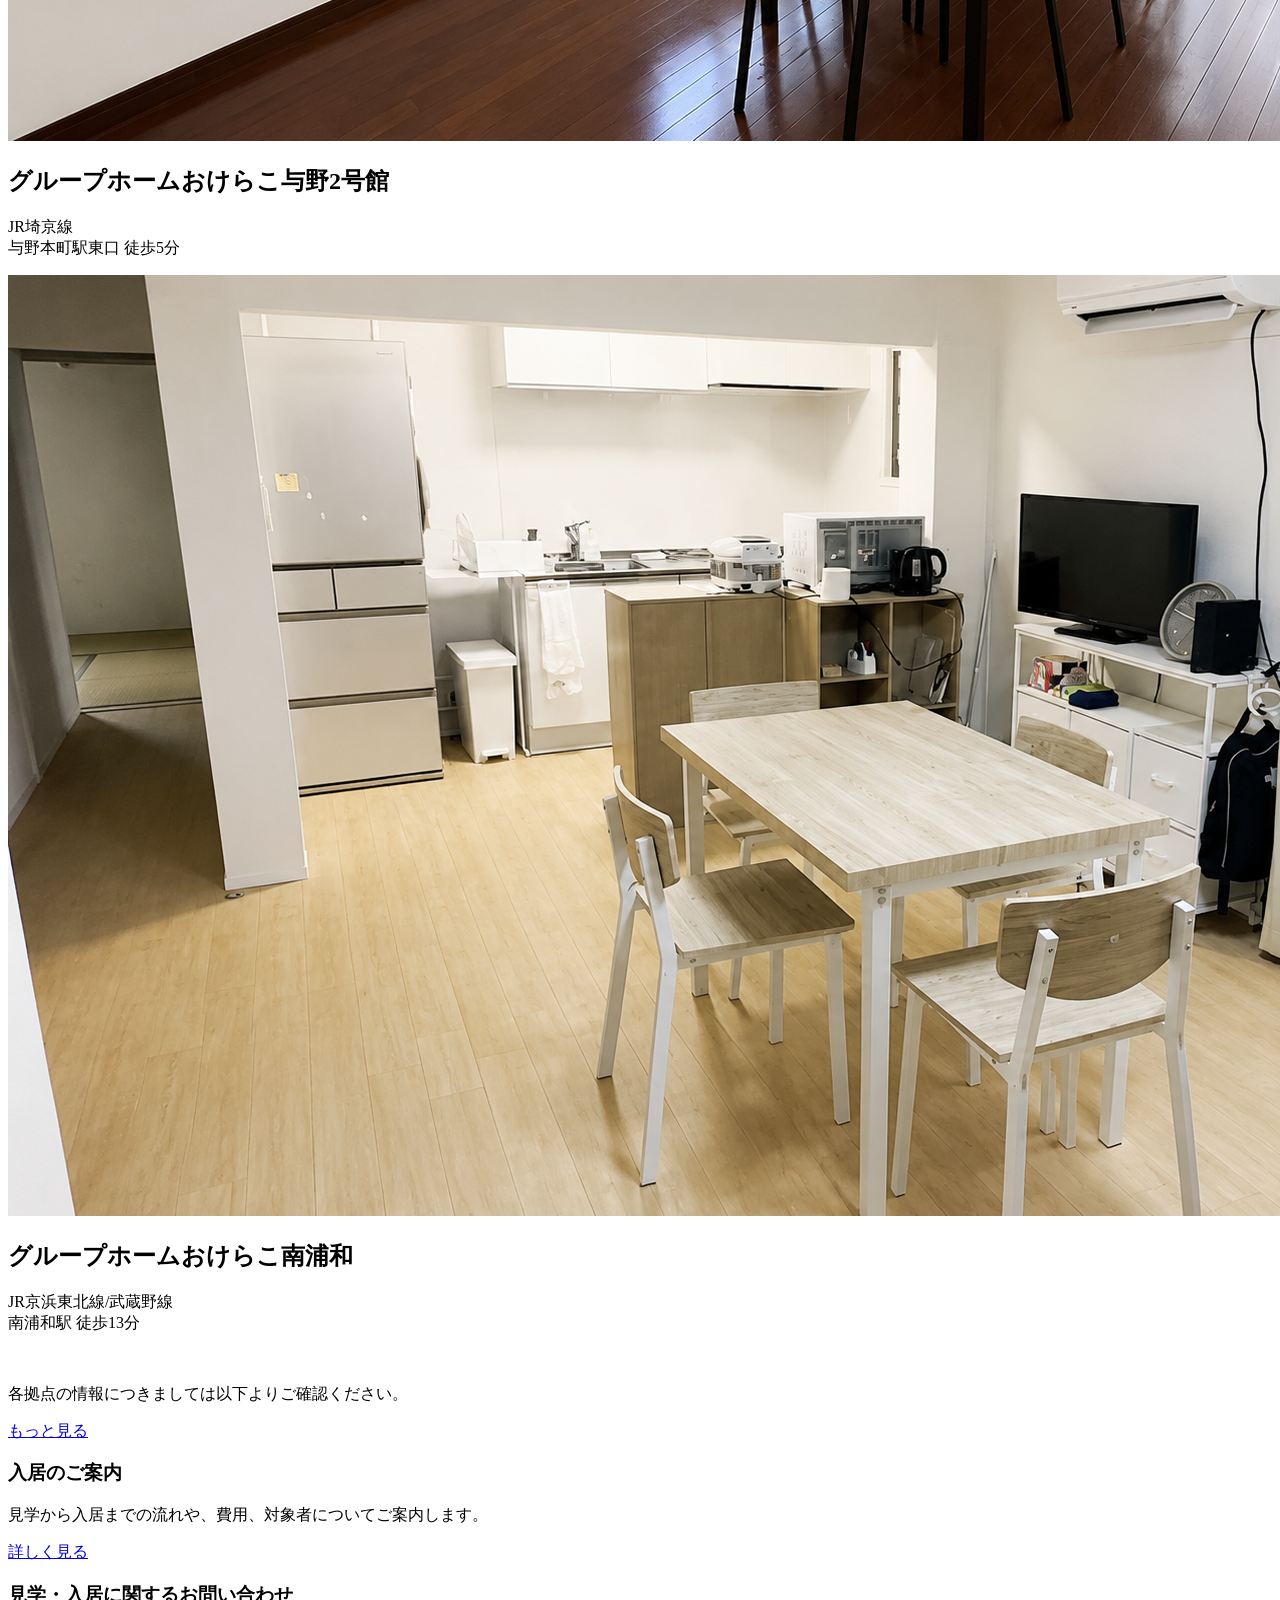
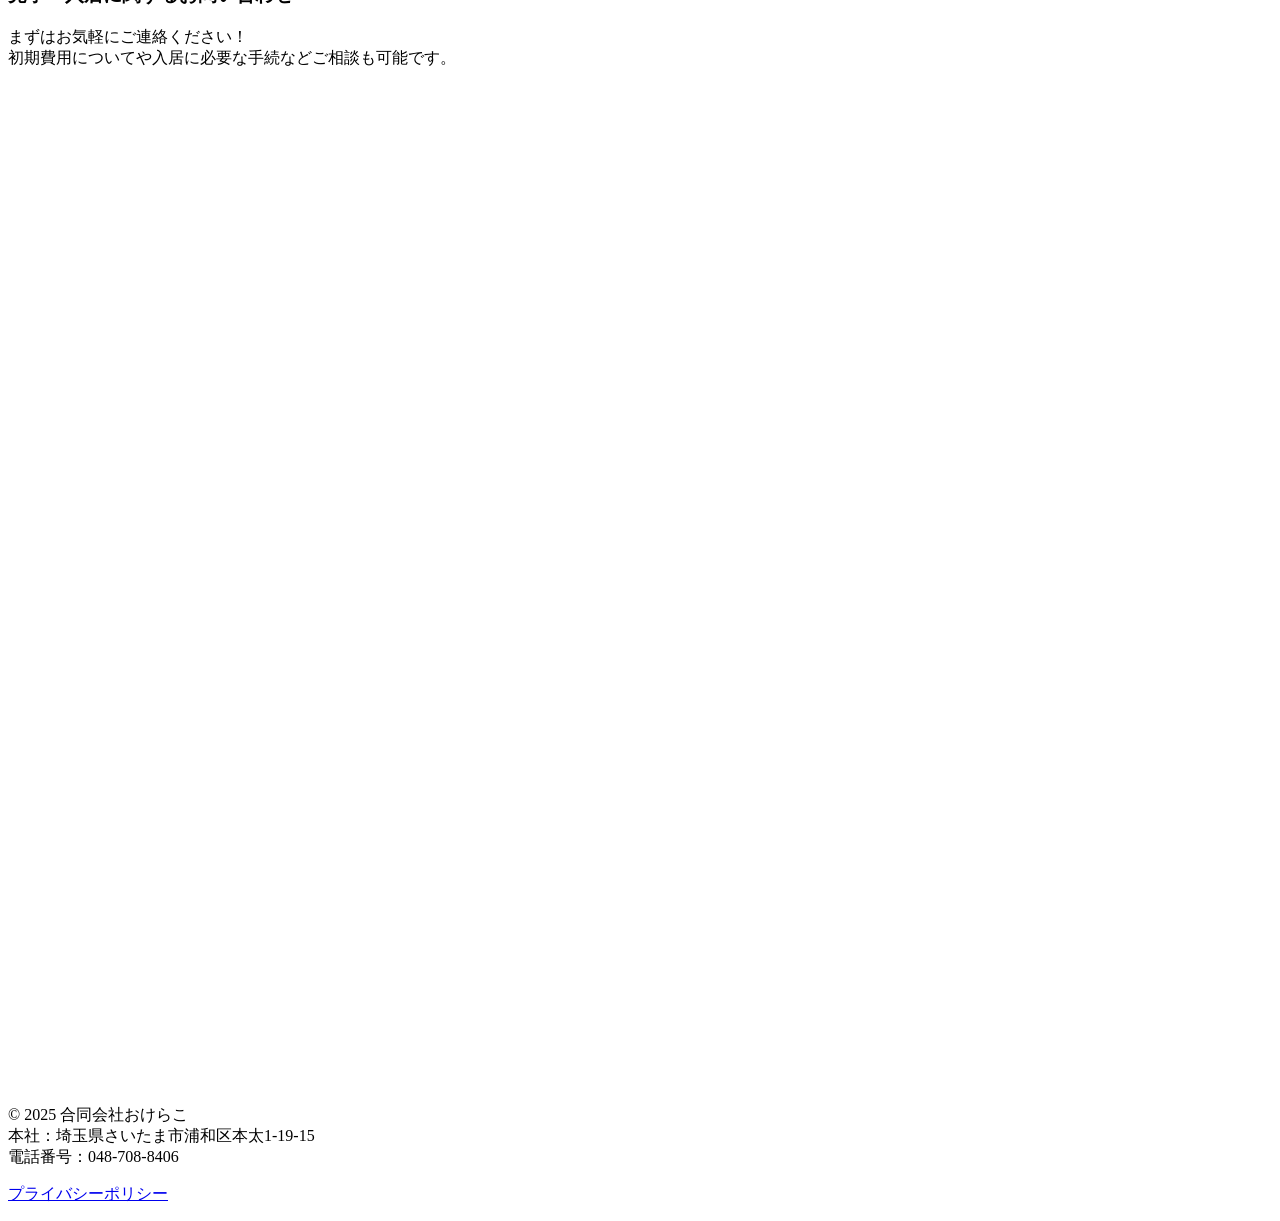
==== commit 2e1a666f: "トップ施設紹介スライドショー1枚目(グループホームおけらこ)の写真を差し替え motobuto.png → motobut2.png に変更。他4拠点と旧画像はそのまま残置。  Co-Authored" ====
--- a/index.html
+++ b/index.html
@@ -86,7 +86,7 @@
       <p>グループホームおけらこはさいたま市内に拠点がございます。</p>
         <div class="slideshow-container facility-slideshow">
         <div class="slide fade">
-          <img src="images/motobuto.png" class="slide-img-facility-1" />
+          <img src="images/motobut2.png" class="slide-img-facility-1" />
           <div class="slide-text">
             <h2>グループホームおけらこ</h2>
             <p>JR京浜東北線/宇都宮線/JR高崎線<br>浦和駅東口 徒歩10分</p>
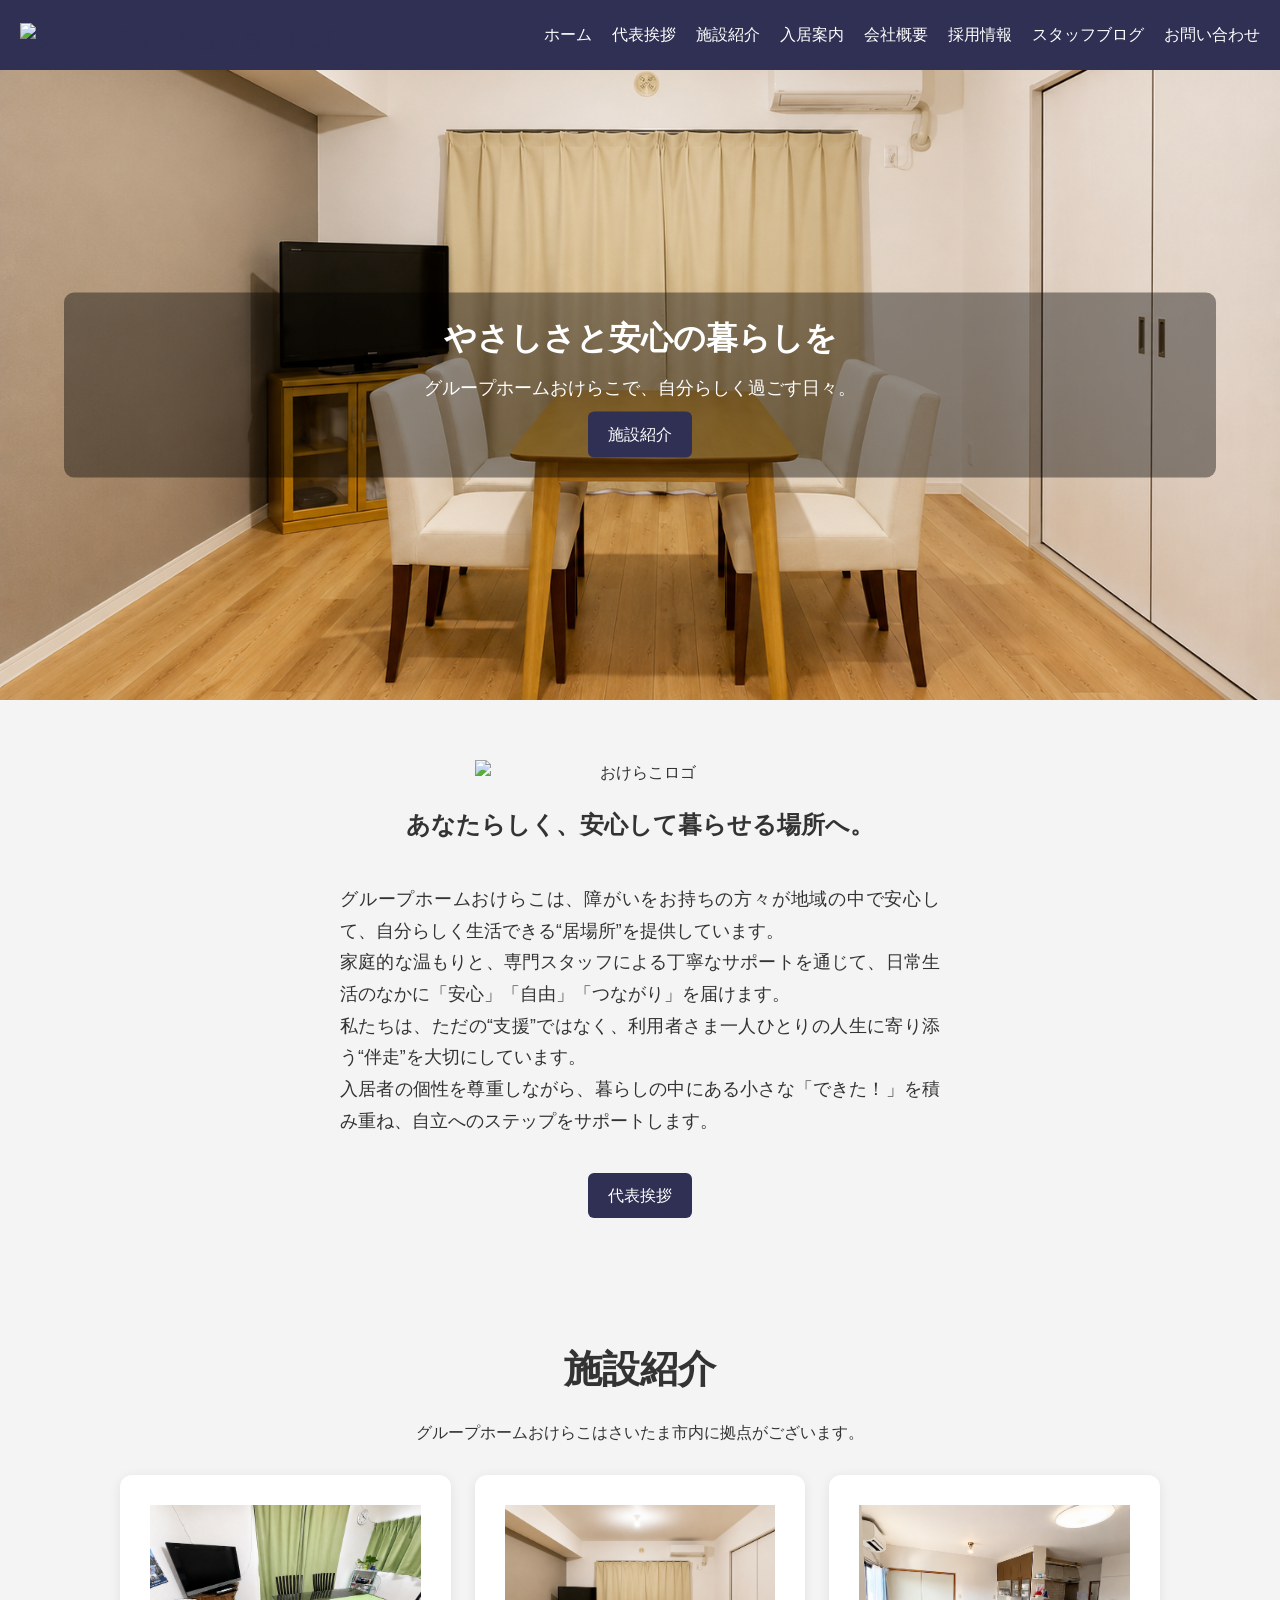
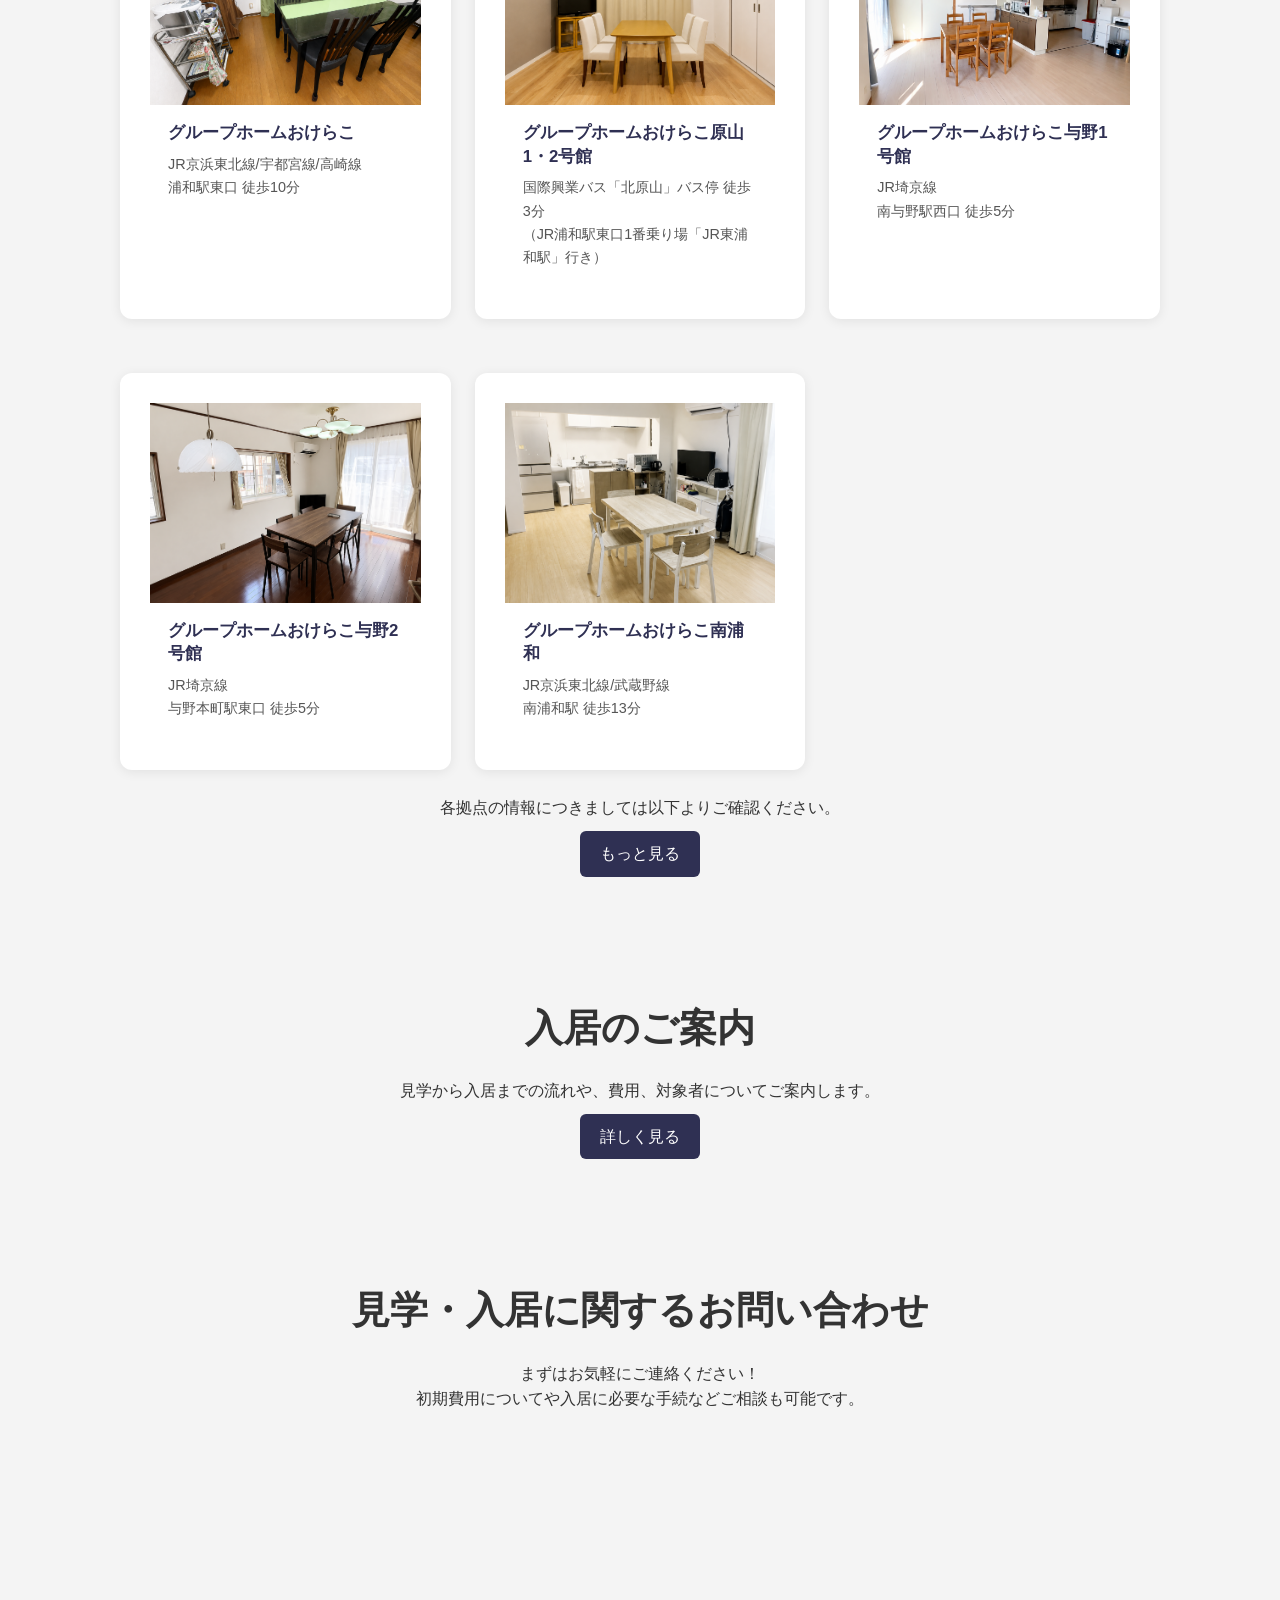
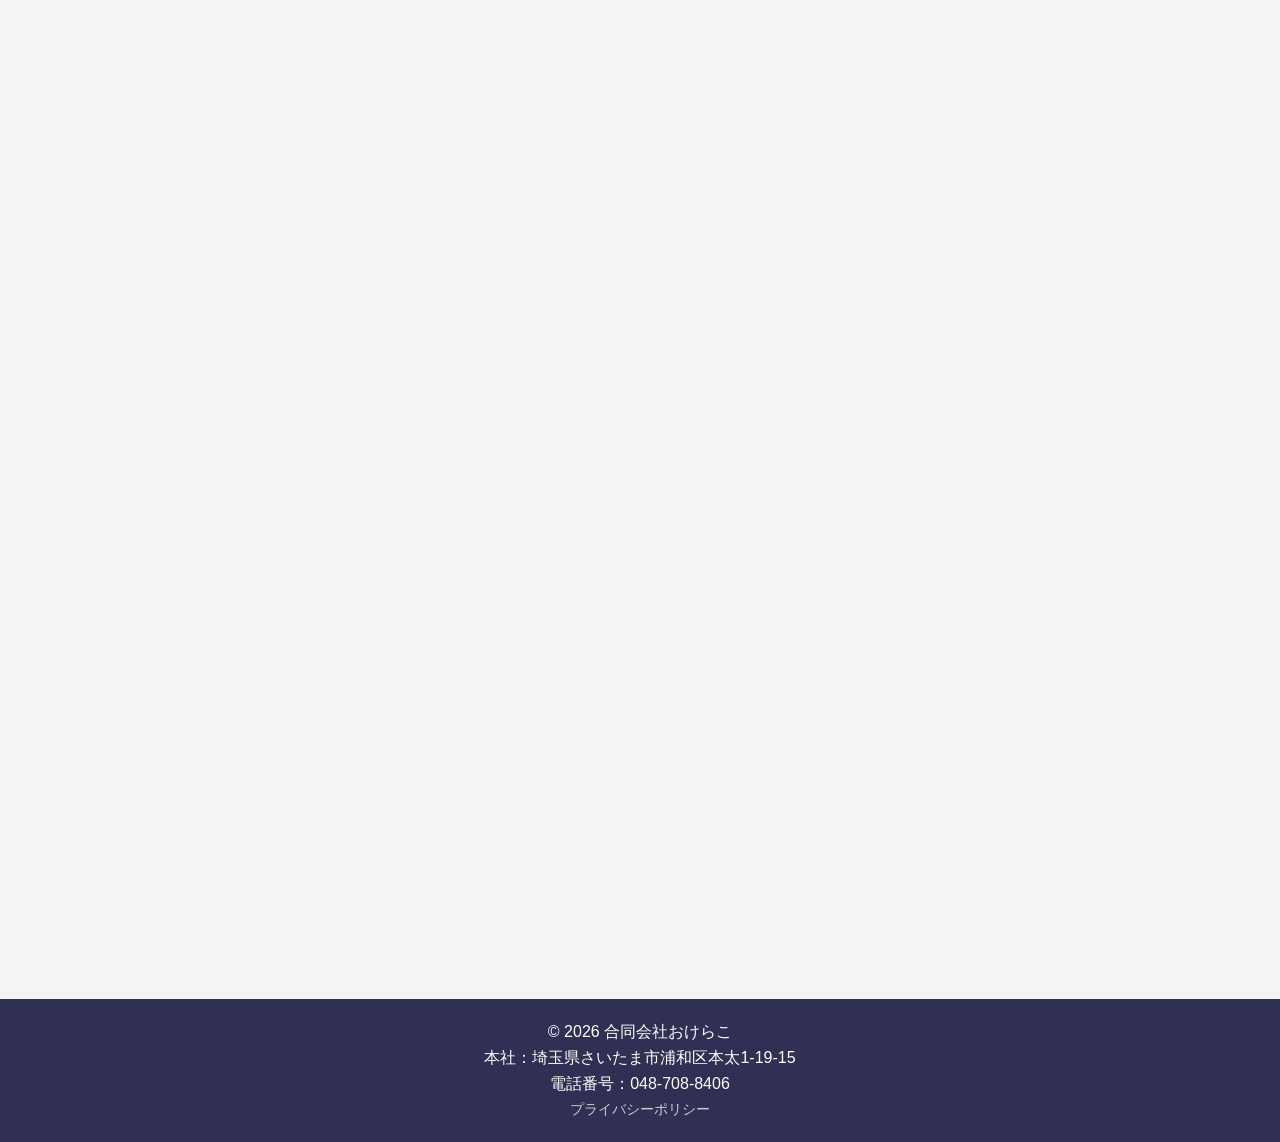
==== commit 12e815a4: "トップ施設紹介を5拠点カードグリッド化(PC余白対策) 回転スライド1枚→5拠点を並べたレスポンシブグリッド(PC3列/中2列/スマホ1列)に。 横幅を活かし情報量も増加。既存の入れ子崩れも解消。スラ" ====
--- a/index.html
+++ b/index.html
@@ -4,8 +4,8 @@
   <meta charset="UTF-8" />
   <meta name="viewport" content="width=device-width, initial-scale=1.0" />
   <title>グループホームおけらこ</title>
-  <link rel="stylesheet" href="css/style-20260529.css" />
-  <script defer src="js/script.js"></script>
+  <link rel="stylesheet" href="css/style-20260529.css?v=20260707" />
+  <script defer src="js/script.js?v=20260707"></script>
 </head>
 <body>
   <!-- ヘッダー -->
@@ -84,44 +84,42 @@
     <div class="container">
       <h3>施設紹介</h3>
       <p>グループホームおけらこはさいたま市内に拠点がございます。</p>
-        <div class="slideshow-container facility-slideshow">
-        <div class="slide fade">
-          <img src="images/motobut2.png" class="slide-img-facility-1" />
-          <div class="slide-text">
-            <h2>グループホームおけらこ</h2>
-            <p>JR京浜東北線/宇都宮線/JR高崎線<br>浦和駅東口 徒歩10分</p>
+      <div class="facility-grid">
+        <div class="facility-card">
+          <img src="images/motobut2.png" alt="グループホームおけらこ" />
+          <div class="facility-card-body">
+            <h4>グループホームおけらこ</h4>
+            <p>JR京浜東北線/宇都宮線/高崎線<br>浦和駅東口 徒歩10分</p>
           </div>
         </div>
-        <div class="slideshow-container facility-slideshow">
-        <div class="slide fade">
-          <img src="images/harayama.png" class="slide-img-facility-1" />
-          <div class="slide-text">
-            <h2>グループホームおけらこ原山1・2号館</h2>
-            <p>JR浦和駅東口バス停1番乗り場より「JR東浦和駅」行きバスに乗車。<br>国際興業バス「北原山」バス停より徒歩3分</p>
+        <div class="facility-card">
+          <img src="images/harayama.png" alt="グループホームおけらこ原山1・2号館" />
+          <div class="facility-card-body">
+            <h4>グループホームおけらこ原山1・2号館</h4>
+            <p>国際興業バス「北原山」バス停 徒歩3分<br>（JR浦和駅東口1番乗り場「JR東浦和駅」行き）</p>
           </div>
         </div>
-        <div class="slide fade">
-          <img src="images/yono1.png" class="slide-img-facility-2" />
-          <div class="slide-text">
-            <h2>グループホームおけらこ与野1号館</h2>
+        <div class="facility-card">
+          <img src="images/yono1.png" alt="グループホームおけらこ与野1号館" />
+          <div class="facility-card-body">
+            <h4>グループホームおけらこ与野1号館</h4>
             <p>JR埼京線<br>南与野駅西口 徒歩5分</p>
           </div>
         </div>
-        <div class="slide fade">
-          <img src="images/yono2.png" class="slide-img-facility-3" />
-          <div class="slide-text">
-            <h2>グループホームおけらこ与野2号館</h2>
+        <div class="facility-card">
+          <img src="images/yono2.png" alt="グループホームおけらこ与野2号館" />
+          <div class="facility-card-body">
+            <h4>グループホームおけらこ与野2号館</h4>
             <p>JR埼京線<br>与野本町駅東口 徒歩5分</p>
           </div>
         </div>
-        <div class="slide fade">
-          <img src="images/minamiurawa.png" class="slide-img-facility-3" />
-          <div class="slide-text">
-            <h2>グループホームおけらこ南浦和</h2>
+        <div class="facility-card">
+          <img src="images/minamiurawa.png" alt="グループホームおけらこ南浦和" />
+          <div class="facility-card-body">
+            <h4>グループホームおけらこ南浦和</h4>
             <p>JR京浜東北線/武蔵野線<br>南浦和駅 徒歩13分</p>
           </div>
         </div>
-        <!-- 必要に応じて他の拠点も追加 -->
       </div>
       <br>
       <p>各拠点の情報につきましては以下よりご確認ください。</p>
--- a/css/style-20260529.css
+++ b/css/style-20260529.css
@@ -0,0 +1,906 @@
+/* ベース */
+body {
+  margin: 0;
+  padding: 0;
+  font-family: "Helvetica Neue", sans-serif;
+  color: #333;
+  line-height: 1.6;
+  overflow-x: hidden;
+}
+
+a {
+  color: #2F3053;
+  text-decoration: none;
+}
+
+.container {
+  max-width: 1080px;
+  margin: 0 auto;
+  padding: 20px;
+}
+
+h1, h2, h3, h4 {
+  margin: 0;
+}
+
+/* ヘッダー */
+.header-container {
+  background: #2F3053;
+  color: #fff;
+  display: flex;
+  justify-content: space-between;
+  align-items: center;
+  padding: 15px 20px;
+}
+
+.logo {
+  font-size: 1.4em;
+  display: flex;
+  align-items: center;
+}
+
+.nav-menu {
+  list-style: none;
+  display: flex;
+  gap: 20px;
+}
+
+.nav-menu li a {
+  color: #fff;
+}
+
+.menu-toggle {
+  display: none;
+  font-size: 24px;
+  cursor: pointer;
+}
+
+/* メインビジュアル */
+.main-visual {
+  background: url('images/visual.jpg') no-repeat center center/cover;
+  color: #fff;
+  text-align: center;
+  padding: 80px 20px;
+}
+
+.visual-text h2 {
+  font-size: 2em;
+  margin-bottom: 10px;
+}
+
+.btn {
+  display: inline-block;
+  padding: 10px 20px;
+  background: #2F3053;
+  color: #fff;
+  border-radius: 6px;
+  margin-top: 10px;
+}
+
+/* 各セクション */
+section {
+  padding: 40px 0;
+}
+
+.facility-cards {
+  display: flex;
+  flex-wrap: wrap;
+  gap: 20px;
+}
+
+.card {
+  flex: 1 1 calc(50% - 20px);
+  background: #f5f5f5;
+  padding: 10px;
+  border-radius: 6px;
+  text-align: center;
+}
+
+.card img {
+  max-width: 100%;
+  height: auto;
+  border-radius: 6px;
+}
+
+/* フッター */
+footer {
+  background: #2F3053;
+  color: #fff;
+  text-align: center;
+  padding: 20px;
+}
+
+footer a {
+  color: #ccc;
+  font-size: 0.9em;
+}
+
+/* レスポンシブ対応 */
+@media (max-width: 768px) {
+  .nav-menu {
+    display: none;
+    flex-direction: column;
+    background: #2F3053;
+    position: absolute;
+    top: 60px;
+    right: 20px;
+    padding: 10px;
+    border-radius: 6px;
+  }
+
+  .nav-menu.open {
+    display: flex;
+  }
+
+  .menu-toggle {
+    display: block;
+  }
+
+  .facility-cards {
+    flex-direction: column;
+  }
+
+  .card {
+    flex: 1 1 100%;
+  }
+
+  .visual-text h2 {
+    font-size: 1.6em;
+  }
+  
+  .slide-text {
+    padding: 15px;
+    width: 90%;
+    max-width: 90%;
+  }
+
+  .slide-text h2 {
+    font-size: 0.9em;
+  }
+
+  .slide-text p {
+    font-size: 0.75em;
+  }
+
+  .slide img {
+    height: 500px;
+  }
+
+  .greeting-content {
+    flex-direction: column;
+    align-items: center;
+    text-align: center;
+  }
+
+  .facility-slideshow {
+    height: auto;
+  }
+
+  .facility-slideshow .slide img {
+    height: auto;
+    width: 100%;
+    object-fit: cover;
+    object-position: center center;
+  }
+
+  .facility-slideshow .slide-text {
+    width: 95%;
+    max-width: 95%;
+    padding: 12px;
+    font-size: 0.9em;
+    top: 60%;
+  }
+}
+
+/* スライドショー */
+.slideshow-container {
+  position: relative;
+  max-height: 700px;
+  overflow: hidden;
+}
+
+.slide {
+  display: none;
+  position: relative;
+}
+
+.slide img {
+  width: 100%;
+  vertical-align: middle;
+  object-fit: cover;
+  height: 700px;
+}
+
+.slide-text {
+  position: absolute;
+  top: 55%;
+  left: 50%;
+  transform: translate(-50%, -50%);
+  color: #fff;
+  background: rgba(0, 0, 0, 0.4);
+  padding: 20px;
+  border-radius: 10px;
+  width: 90%;
+  max-width: 90%;
+  text-align: center;
+}
+
+.slide-text h2 {
+  font-size: 2em;
+  margin-bottom: 10px;
+}
+
+.slide-text p {
+  font-size: 1.1em;
+}
+
+.fade {
+  animation: fadeEffect 3s; /* ←エフェクトのスピードを変えれる */
+}
+
+@keyframes fadeEffect {
+  from { opacity: 0.4 }
+  to { opacity: 1 }
+}
+
+/* モバイル対応 */
+@media (max-width: 768px) {
+  .slide-text {
+    padding: 15px;
+    max-width: 98%;
+  }
+
+  .slide-text h2 {
+    font-size: 1.2em;
+  }
+
+  .slide-text p {
+    font-size: 0.8em;
+  }
+
+  .slide img {
+    height: 500px;
+  }
+}
+
+header {
+  position: absolute;
+  top: 0;
+  left: 0;
+  width: 100%;
+  z-index: 10;
+  background: transparent;
+}
+
+.main-visual {
+  margin: 0;
+  padding: 0;
+}
+
+.slideshow-container {
+  position: relative;
+  width: 100vw;
+  height: 100vh;
+  overflow: hidden;
+}
+
+section .container {
+  text-align: center;
+}
+
+/* 施設長メッセージセクション */
+/* 「施設長からのメッセージ」セクション全体のスタイル */
+.message-section {
+  padding: 40px 0;
+}
+
+.greeting-content {
+  display: flex;
+  flex-wrap: wrap;
+  align-items: center;
+  justify-content: center; /* Updated to center the content */
+  gap: 30px;
+}
+
+.greeting-photo {
+  flex: 1 1 40%;
+  max-width: 400px;
+}
+
+.greeting-photo img {
+  width: 100%;
+  height: auto;
+  border-radius: 10px;
+}
+
+.greeting-message {
+  flex: 1 1 55%;
+  min-width: 280px;
+  text-align: left;
+}
+
+@media (max-width: 768px) {
+  .greeting-content {
+    flex-direction: column;
+    align-items: center;
+    text-align: center;
+  }
+
+  .greeting-message {
+    text-align: center;
+  }
+}
+
+/* TOPページ会社ロゴ（スライドショーの下部）のサイズ変更 */
+.intro-logo {
+  max-width: 330px;
+  height: auto;
+  margin: 0 auto 20px;
+  display: block;
+}
+
+/* TOPページおけらこ紹介文 両端揃え */
+.intro-text {
+  text-align: justify;
+  max-width: 600px;
+  margin: 0 auto;
+  line-height: 1.8;
+  font-size: 1.1em;
+  color: #333;
+}
+
+/* 代表挨拶文 両端揃え */
+.greeting-message p {
+  text-align: justify;
+}
+/* ヘッダーロゴ画像サイズ調整 */
+.logo-image {
+  max-height: 30px;
+  height: auto;
+  width: auto;
+  margin-top: 8px;     /* 上に少し余白 */
+  margin-bottom: 2px;  /* 下にも余白 */
+  padding: 0;
+  vertical-align: middle;
+}
+
+/* TOPスライドショー画像の上下位置をピクセル単位で微調整 */
+.slide-img-top-1 {
+  object-position: center -100px;
+}
+
+.slide-img-top-2 {
+  object-position: center -200px;
+}
+
+.slide-img-top-3 {
+  object-position: center -60px;
+}
+
+.slide-img-top-4 {
+  object-position: center 40px;
+}
+
+.slide-img-top-5 {
+  object-position: center 50px;
+}
+
+
+/* 施設紹介スライドショー（中央寄せ＆サイズ調整） */
+.facility-slideshow {
+  width: 100%;
+  max-width: 1080px;
+  margin: 0 auto;
+  position: relative;
+  height: 500px;
+  overflow: hidden;
+}
+
+.facility-slideshow .slide img {
+  height: 500px;
+  object-fit: cover;
+}
+
+.facility-slideshow .slide-text {
+  position: absolute;
+  top: 55%;
+  left: 50%;
+  transform: translate(-50%, -50%);
+  color: #fff;
+  background: rgba(0, 0, 0, 0.4);
+  padding: 20px;
+  border-radius: 10px;
+  width: 90%;
+  max-width: 90%;
+  text-align: center;
+}
+
+/*h3見出しのサイズ変更*/
+h3 {
+  font-size: 2.4em;
+  font-weight: bold;
+  margin-bottom: 20px;
+}
+
+/*h3見出しのサイズ変更*/
+h4 {
+  font-size: 1.5em;
+  font-weight: bold;
+  margin-bottom: 20px;
+}
+
+/* スマホ表示時：TOPスライドショー画像位置補正 */
+@media (max-width: 768px) {
+  .slide-img-top-1 {
+  object-position: center 40px;
+}
+
+.slide-img-top-2 {
+  object-position: center 40px;
+}
+
+.slide-img-top-3 {
+  object-position: center 40px;
+}
+
+.slide-img-top-4 {
+  object-position: center 40px;
+}
+
+.slide-img-top-5 {
+  object-position: center 50px;
+  }
+}
+/* スマホ表示時：TOPスライドショーの高さ調整 */
+@media (max-width: 768px) {
+  .slideshow-container {
+    height: 360px;
+  }
+
+  .facility-slideshow {
+    height: 360px;
+  }
+
+  .slide img {
+    height: 360px;
+  }
+
+  .facility-slideshow .slide img {
+    height: 360px;
+  }
+}
+/* 施設紹介カードの装飾 */
+.facility-card {
+  background-color: #f0f0f0;
+  border-radius: 12px;
+  box-shadow: 0 4px 10px rgba(0, 0, 0, 0.1);
+  padding: 30px;
+  margin-top: 30px;
+  text-align: left;
+}
+
+@media (max-width: 768px) {
+  .facility-card {
+    text-align: center;
+  }
+}
+
+/* 入居条件 左揃え */
+.info-section-2 {
+  text-align: left;
+  max-width: 1000px;
+  margin: 0 auto;
+  line-height: 1.8;
+  font-size: 1.1em;
+  color: #333;
+}
+
+/* 入居条件 左揃え */
+.info-section-3 {
+  text-align: left;
+  max-width: 1000px;
+  margin: 0 auto;
+  line-height: 1.8;
+  font-size: 1.1em;
+  color: #333;
+}
+
+
+/* flow-step and flow-arrow styles */
+.flow-arrow {
+  text-align: center;
+  margin: 20px 0;
+}
+
+.flow-arrow img {
+  display: inline-block;
+  max-width: 75px;
+  height: auto;
+}
+
+.flow-step {
+  display: flex;
+  align-items: flex-start;
+  gap: 20px;
+  max-width: 1000px;
+  margin: 0 auto;
+  margin-bottom: 40px;
+}
+
+.flow-step-icon {
+  max-width: 65px !important;
+  height: auto !important;
+}
+
+.flow-step-text {
+  flex: 1;
+}
+
+/* 入居条件・入居までの流れ・会社情報 見出し中央寄せ */
+.info-section-2 h3,
+.info-section-3 h3 {
+  text-align: center;
+}
+
+/* 全体のスタイルを統一 */
+* {
+    box-sizing: border-box; /* これで padding, border を含めたサイズ計算をする */
+    margin: 0;
+    padding: 0;
+}
+
+body {
+    font-family: Arial, sans-serif;
+    background-color: #f4f4f4;
+    text-align: center;
+    margin: 0;
+    padding: 0;
+}
+
+/* 会社情報セクションの上に余白を追加 */
+.company-section {
+  padding-top: 40px;
+  margin-top: 0;
+}
+/* 会社情報テーブル 洗練デザイン */
+.company-table {
+  width: 100%;
+  border-collapse: collapse;
+  font-size: 16px;
+  color: #333;
+  background-color: #fff;
+  border-radius: 8px;
+  overflow: hidden;
+  box-shadow: 0 2px 8px rgba(0, 0, 0, 0.05);
+  margin: 0 auto;
+}
+
+.company-table th,
+.company-table td {
+  padding: 12px 20px;
+  text-align: left;
+  border-bottom: 1px solid #eee;
+}
+
+.company-table th {
+  background-color: #f9f9f9;
+  font-weight: 600;
+}
+
+.company-table th,
+.company-table td {
+  padding: 10px 20px;
+  line-height: 1.6;
+  height: 60px;
+}
+
+.company-table a {
+  color: #1a0dab;
+  text-decoration: underline;
+}
+
+@media (max-width: 768px) {
+  .company-table {
+    font-size: 15px;
+  }
+
+  .company-table th,
+  .company-table td {
+    padding: 8px 12px;
+    height: auto;
+    display: block;
+    width: 100%;
+    box-sizing: border-box;
+  }
+
+  .company-table tr {
+    display: block;
+    margin-bottom: 15px;
+    border-bottom: 1px solid #ddd;
+  }
+
+  .company-table th {
+    background-color: transparent;
+    font-weight: bold;
+    border-bottom: none;
+  }
+}
+/* Google Map埋め込み中央揃え */
+.map-embed {
+  display: block;
+  margin: 0 auto 30px; /* 中央揃えと下の余白 */
+  width: 100%;
+  height: 300px;
+  max-width: 100%;
+  border: 0;
+}
+
+/* スマホ表示用 */
+@media (max-width: 768px) {
+  .map-embed {
+    height: 250px;
+  }
+}
+
+
+
+/* 採用情報テーブル（洗練デザイン） */
+.recruit-table {
+  width: 1000px;
+  margin: 0 auto;
+  border-collapse: collapse;
+  font-size: 15px;
+  color: #333;
+  background-color: transparent;
+  border-radius: 8px;
+  overflow: hidden;
+  box-shadow: 0 2px 8px rgba(0, 0, 0, 0.05);
+}
+
+.recruit-table th,
+.recruit-table td {
+  padding: 12px 20px;
+  text-align: left;
+  border-bottom: 1px solid #eee;
+}
+
+.recruit-table th {
+  background-color: #f9f9f9;
+  font-weight: 600;
+}
+
+@media (max-width: 768px) {
+  .recruit-table {
+    font-size: 15px;
+    width: 360px;
+    margin: 0 auto;
+  }
+
+  .recruit-table th,
+  .recruit-table td {
+    padding: 8px 12px;
+    height: auto;
+    display: block;
+    width: 100%;
+    box-sizing: border-box;
+  }
+
+  .recruit-table tr {
+    display: block;
+    margin-bottom: 15px;
+    border-bottom: 1px solid #ddd;
+  }
+
+  .recruit-table th {
+    background-color: transparent;
+    font-weight: bold;
+    border-bottom: none;
+  }
+}
+/* 「施設長からのメッセージ」セクション全体のスタイル */
+.message-section {
+  padding: 40px 0;
+}
+
+/* メッセージと写真を横並びに配置するコンテナ（レスポンシブ対応） */
+  .message-container {
+    display: flex;
+    flex-wrap: wrap;
+    align-items: center;
+    justify-content: center;
+    gap: 40px;
+    max-width: 1000px;
+    margin: 0 auto;
+    text-align: left;
+  }
+
+/* 右側の施設長写真部分 */
+  .message-photo {
+    flex: 0 0 300px;
+    display: flex;
+    justify-content: center;
+    align-items: center;
+  }
+
+  .message-photo img {
+    max-width: 100%;
+    height: auto;
+    border-radius: 10px;
+  }
+
+/* 左側のテキスト（施設長からのメッセージ）部分 */
+  .message-text {
+    flex: 1;
+    display: flex;
+    flex-direction: column;
+    justify-content: center;
+    font-size: 1.05em;
+    line-height: 1.5;
+  }
+
+/* スマホ表示時の「施設長からのメッセージ」セクションのスタイル調整 */
+@media (max-width: 768px) {
+  .message-container {
+    flex-direction: column;
+    text-align: center;
+  }
+
+  .message-text {
+    text-align: center;
+  }
+
+  .message-photo {
+    justify-content: center;
+  }
+}
+
+.message-name {
+  text-align: center;
+  font-weight: bold;
+  margin-top: 10px;
+  font-size: 1em;
+  color: #333;
+}
+.about-section {
+  padding: 40px 0;
+}
+
+/* セクション内のレイアウト調整 */
+.about-container {
+  display: flex;
+  flex-wrap: wrap;
+  align-items: center;
+  justify-content: center;
+  gap: 40px;
+  max-width: 1000px;
+  margin: 0 auto;
+  text-align: left;
+}
+
+/* 文章部分（左側） */
+.about-text {
+  flex: 1;
+  font-size: 1.05em;
+  line-height: 1.7;
+}
+
+/* 画像部分（右側） */
+.about-photo {
+  flex: 0 0 450px;
+  display: flex;
+  justify-content: center;
+  align-items: center;
+}
+
+.about-photo img {
+  width: 180px;
+  height: auto;
+  border-radius: 10px;
+}
+
+/* スマホ表示時の調整 */
+@media (max-width: 768px) {
+  .about-container {
+    flex-direction: column;
+    text-align: center;
+  }
+
+  .about-text {
+    text-align: center;
+  }
+
+  .about-photo img {
+    width: 80%;
+    height: auto;
+  }
+}
+
+/* ============================================================
+   スマホ表示の余白・サイズ調整（2026-05-27 上司指摘対応）
+   ・左右余白の不統一を解消（一部セクションが画面端にベタ付きだった）
+   ・採用ページ写真の右はみ出しを解消
+   ・見出しサイズをスマホ向けに調整
+   ※ すべて max-width:768px のスマホ表示のみ。PC表示には影響しない。
+   ============================================================ */
+@media (max-width: 768px) {
+  /* .container を使わないセクションにも左右20pxの余白を付け、全ページで統一 */
+  .info-section-2,
+  .info-section-3,
+  .message-section,
+  .message-section2,
+  .about-section {
+    padding-left: 20px;
+    padding-right: 20px;
+  }
+
+  /* 採用ページ「おけらこについて」の写真が画面外へはみ出すのを防止 */
+  .about-photo {
+    flex: 0 0 auto;
+    width: 80%;
+    max-width: 100%;
+    height: auto;
+    margin: 0 auto;
+  }
+
+  /* 募集要項テーブルの固定幅(360px)をやめ、画面幅に追従させる */
+  .recruit-table {
+    width: 100%;
+  }
+
+  /* 見出しがスマホで大きすぎたため調整 */
+  h3 {
+    font-size: 1.8em;
+  }
+
+  h4 {
+    font-size: 1.3em;
+  }
+
+  /* ホーム：ヒーロー画像とロゴの間が空きすぎていたため余白を詰める */
+  .intro {
+    padding-top: 10px;
+  }
+}
+
+/* ===== トップページ 施設紹介グリッド（PC余白対策・5拠点カード） ===== */
+.facility-grid {
+  display: grid;
+  grid-template-columns: repeat(3, 1fr);
+  gap: 24px;
+  max-width: 1080px;
+  margin: 0 auto;
+}
+.facility-card {
+  background: #fff;
+  border-radius: 12px;
+  overflow: hidden;
+  box-shadow: 0 2px 12px rgba(0, 0, 0, 0.08);
+  text-align: left;
+  display: flex;
+  flex-direction: column;
+}
+.facility-card img {
+  width: 100%;
+  height: 200px;
+  object-fit: cover;
+  display: block;
+}
+.facility-card-body { padding: 16px 18px 20px; }
+.facility-card-body h4 {
+  font-size: 1.05em;
+  color: #2F3053;
+  margin-bottom: 8px;
+  line-height: 1.4;
+}
+.facility-card-body p {
+  font-size: 0.9em;
+  color: #555;
+  line-height: 1.6;
+}
+@media (max-width: 1024px) {
+  .facility-grid { grid-template-columns: repeat(2, 1fr); }
+}
+@media (max-width: 640px) {
+  .facility-grid { grid-template-columns: 1fr; gap: 18px; }
+  .facility-card img { height: 220px; }
+}
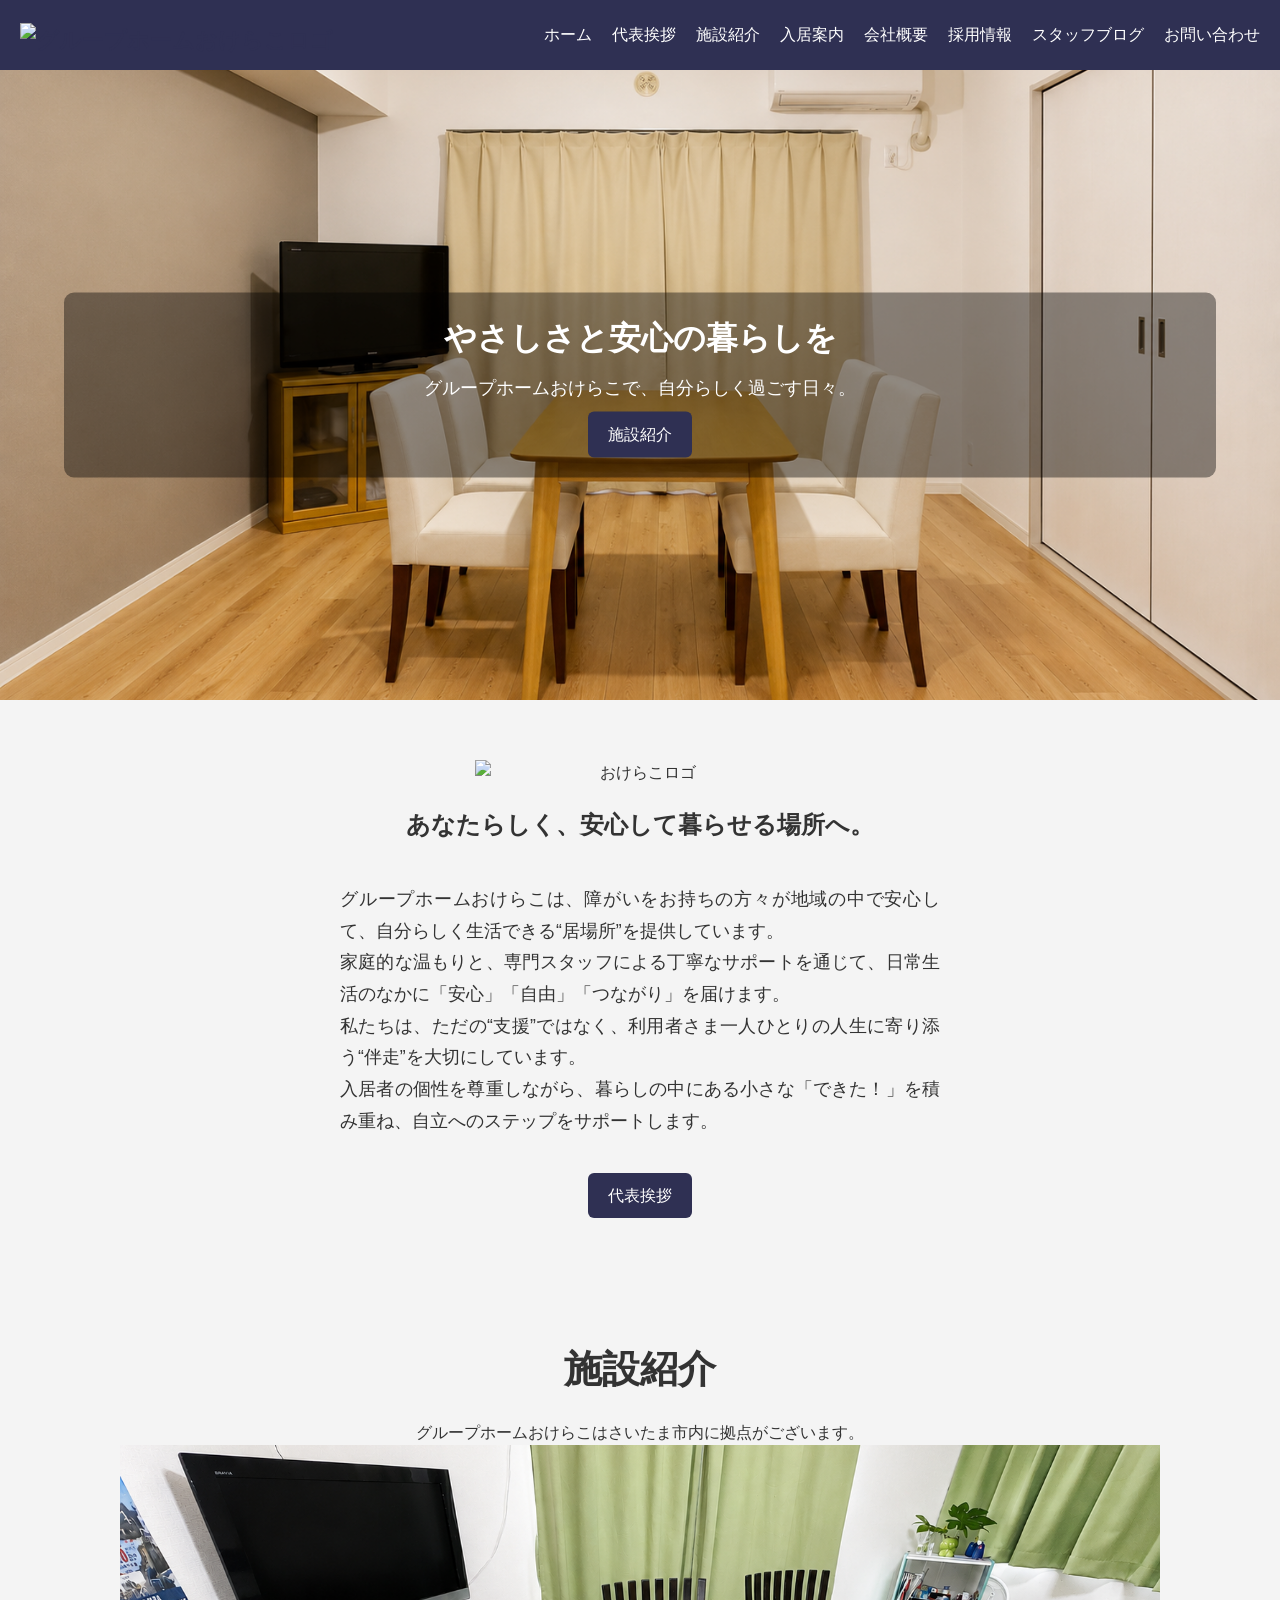
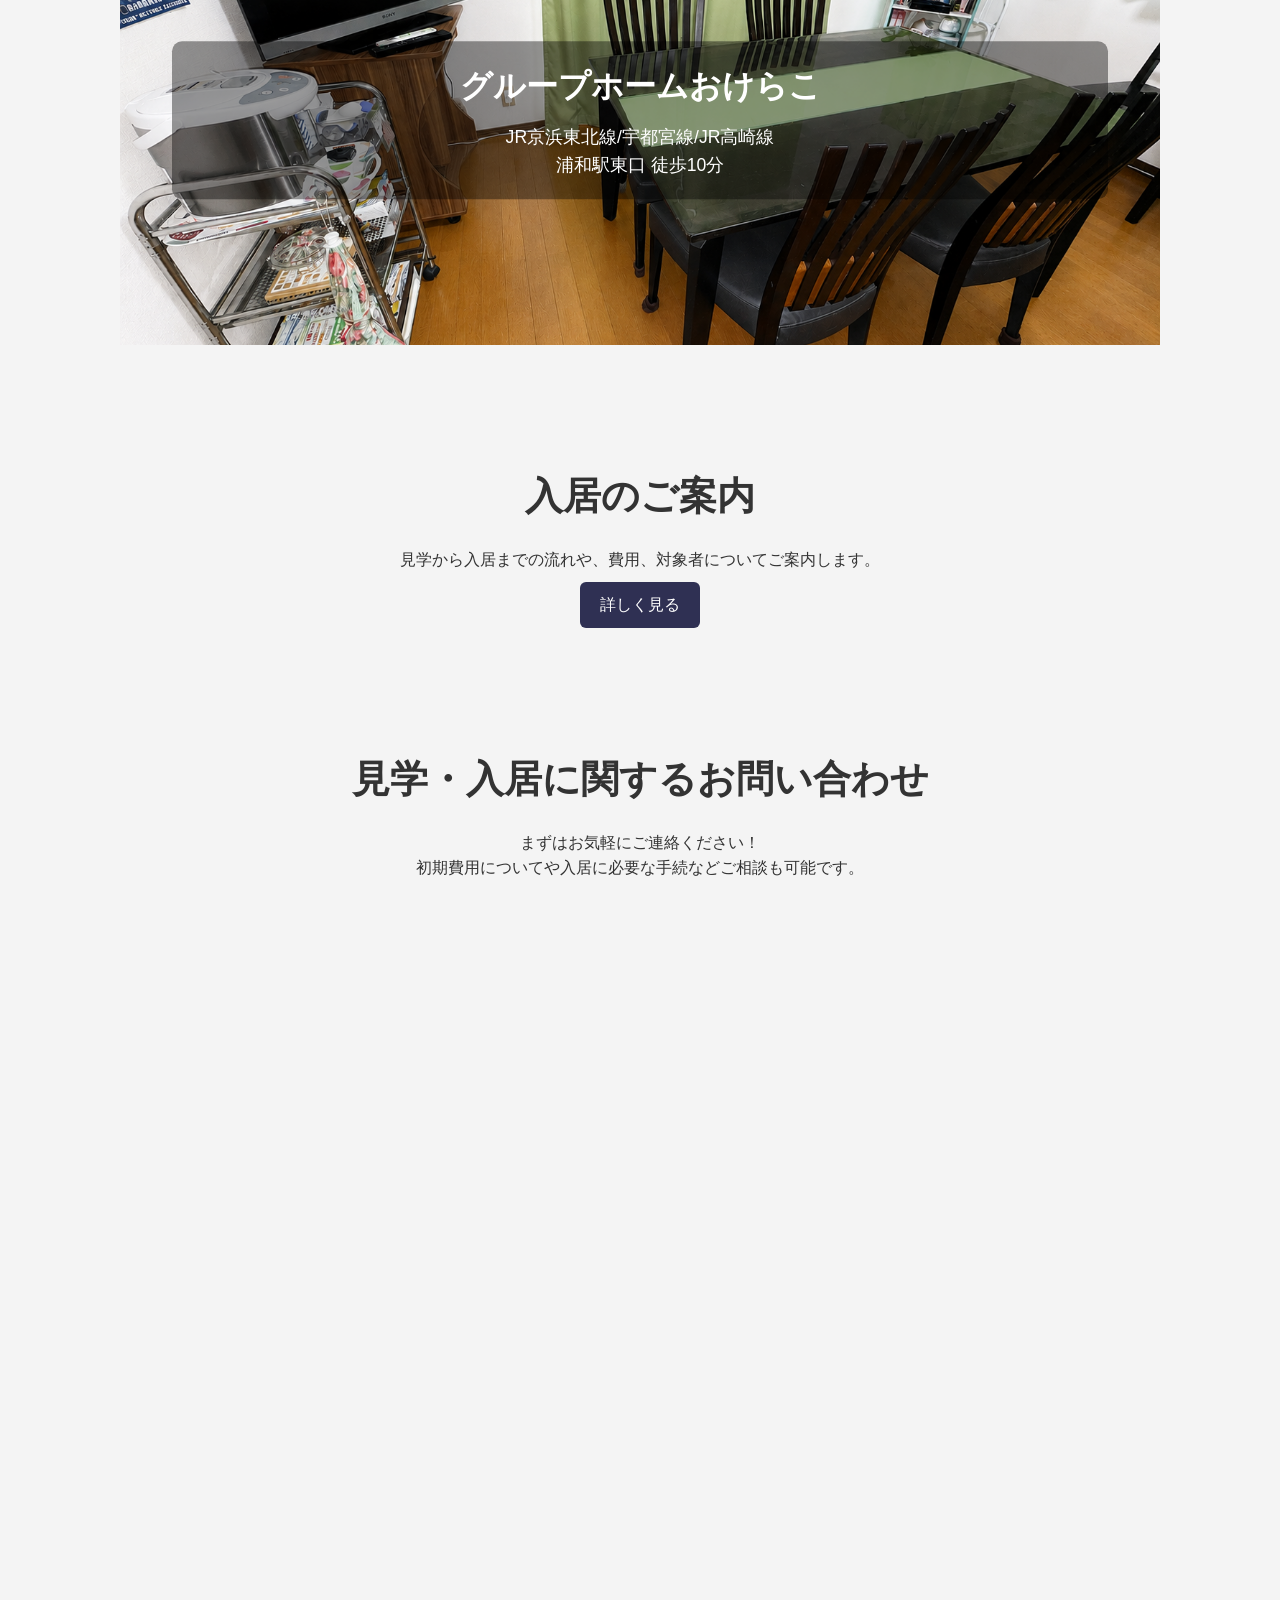
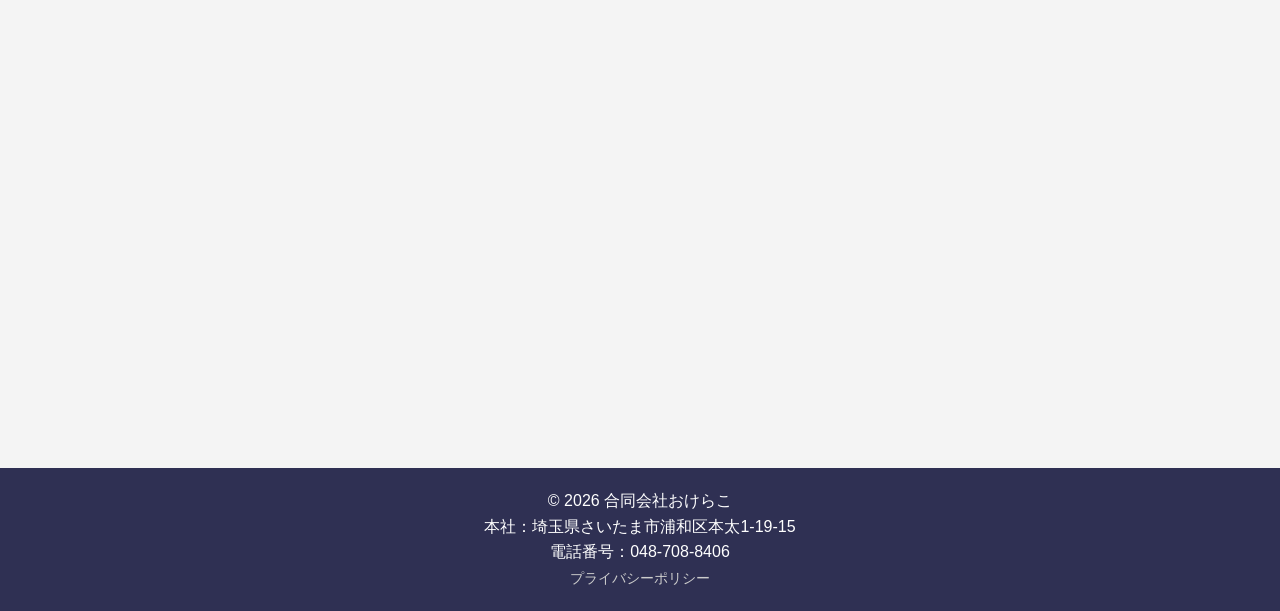
==== commit 755291a0: "Revert "トップ施設紹介を5拠点カードグリッド化(PC余白対策)" This reverts commit 12e815a4a503ad2de070400978cb06c9df4ef39b." ====
--- a/index.html
+++ b/index.html
@@ -4,8 +4,8 @@
   <meta charset="UTF-8" />
   <meta name="viewport" content="width=device-width, initial-scale=1.0" />
   <title>グループホームおけらこ</title>
-  <link rel="stylesheet" href="css/style-20260529.css?v=20260707" />
-  <script defer src="js/script.js?v=20260707"></script>
+  <link rel="stylesheet" href="css/style-20260529.css" />
+  <script defer src="js/script.js"></script>
 </head>
 <body>
   <!-- ヘッダー -->
@@ -84,42 +84,44 @@
     <div class="container">
       <h3>施設紹介</h3>
       <p>グループホームおけらこはさいたま市内に拠点がございます。</p>
-      <div class="facility-grid">
-        <div class="facility-card">
-          <img src="images/motobut2.png" alt="グループホームおけらこ" />
-          <div class="facility-card-body">
-            <h4>グループホームおけらこ</h4>
-            <p>JR京浜東北線/宇都宮線/高崎線<br>浦和駅東口 徒歩10分</p>
+        <div class="slideshow-container facility-slideshow">
+        <div class="slide fade">
+          <img src="images/motobut2.png" class="slide-img-facility-1" />
+          <div class="slide-text">
+            <h2>グループホームおけらこ</h2>
+            <p>JR京浜東北線/宇都宮線/JR高崎線<br>浦和駅東口 徒歩10分</p>
           </div>
         </div>
-        <div class="facility-card">
-          <img src="images/harayama.png" alt="グループホームおけらこ原山1・2号館" />
-          <div class="facility-card-body">
-            <h4>グループホームおけらこ原山1・2号館</h4>
-            <p>国際興業バス「北原山」バス停 徒歩3分<br>（JR浦和駅東口1番乗り場「JR東浦和駅」行き）</p>
+        <div class="slideshow-container facility-slideshow">
+        <div class="slide fade">
+          <img src="images/harayama.png" class="slide-img-facility-1" />
+          <div class="slide-text">
+            <h2>グループホームおけらこ原山1・2号館</h2>
+            <p>JR浦和駅東口バス停1番乗り場より「JR東浦和駅」行きバスに乗車。<br>国際興業バス「北原山」バス停より徒歩3分</p>
           </div>
         </div>
-        <div class="facility-card">
-          <img src="images/yono1.png" alt="グループホームおけらこ与野1号館" />
-          <div class="facility-card-body">
-            <h4>グループホームおけらこ与野1号館</h4>
+        <div class="slide fade">
+          <img src="images/yono1.png" class="slide-img-facility-2" />
+          <div class="slide-text">
+            <h2>グループホームおけらこ与野1号館</h2>
             <p>JR埼京線<br>南与野駅西口 徒歩5分</p>
           </div>
         </div>
-        <div class="facility-card">
-          <img src="images/yono2.png" alt="グループホームおけらこ与野2号館" />
-          <div class="facility-card-body">
-            <h4>グループホームおけらこ与野2号館</h4>
+        <div class="slide fade">
+          <img src="images/yono2.png" class="slide-img-facility-3" />
+          <div class="slide-text">
+            <h2>グループホームおけらこ与野2号館</h2>
             <p>JR埼京線<br>与野本町駅東口 徒歩5分</p>
           </div>
         </div>
-        <div class="facility-card">
-          <img src="images/minamiurawa.png" alt="グループホームおけらこ南浦和" />
-          <div class="facility-card-body">
-            <h4>グループホームおけらこ南浦和</h4>
+        <div class="slide fade">
+          <img src="images/minamiurawa.png" class="slide-img-facility-3" />
+          <div class="slide-text">
+            <h2>グループホームおけらこ南浦和</h2>
             <p>JR京浜東北線/武蔵野線<br>南浦和駅 徒歩13分</p>
           </div>
         </div>
+        <!-- 必要に応じて他の拠点も追加 -->
       </div>
       <br>
       <p>各拠点の情報につきましては以下よりご確認ください。</p>
--- a/css/style-20260529.css
+++ b/css/style-20260529.css
@@ -861,46 +861,3 @@
     padding-top: 10px;
   }
 }
-
-/* ===== トップページ 施設紹介グリッド（PC余白対策・5拠点カード） ===== */
-.facility-grid {
-  display: grid;
-  grid-template-columns: repeat(3, 1fr);
-  gap: 24px;
-  max-width: 1080px;
-  margin: 0 auto;
-}
-.facility-card {
-  background: #fff;
-  border-radius: 12px;
-  overflow: hidden;
-  box-shadow: 0 2px 12px rgba(0, 0, 0, 0.08);
-  text-align: left;
-  display: flex;
-  flex-direction: column;
-}
-.facility-card img {
-  width: 100%;
-  height: 200px;
-  object-fit: cover;
-  display: block;
-}
-.facility-card-body { padding: 16px 18px 20px; }
-.facility-card-body h4 {
-  font-size: 1.05em;
-  color: #2F3053;
-  margin-bottom: 8px;
-  line-height: 1.4;
-}
-.facility-card-body p {
-  font-size: 0.9em;
-  color: #555;
-  line-height: 1.6;
-}
-@media (max-width: 1024px) {
-  .facility-grid { grid-template-columns: repeat(2, 1fr); }
-}
-@media (max-width: 640px) {
-  .facility-grid { grid-template-columns: 1fr; gap: 18px; }
-  .facility-card img { height: 220px; }
-}
